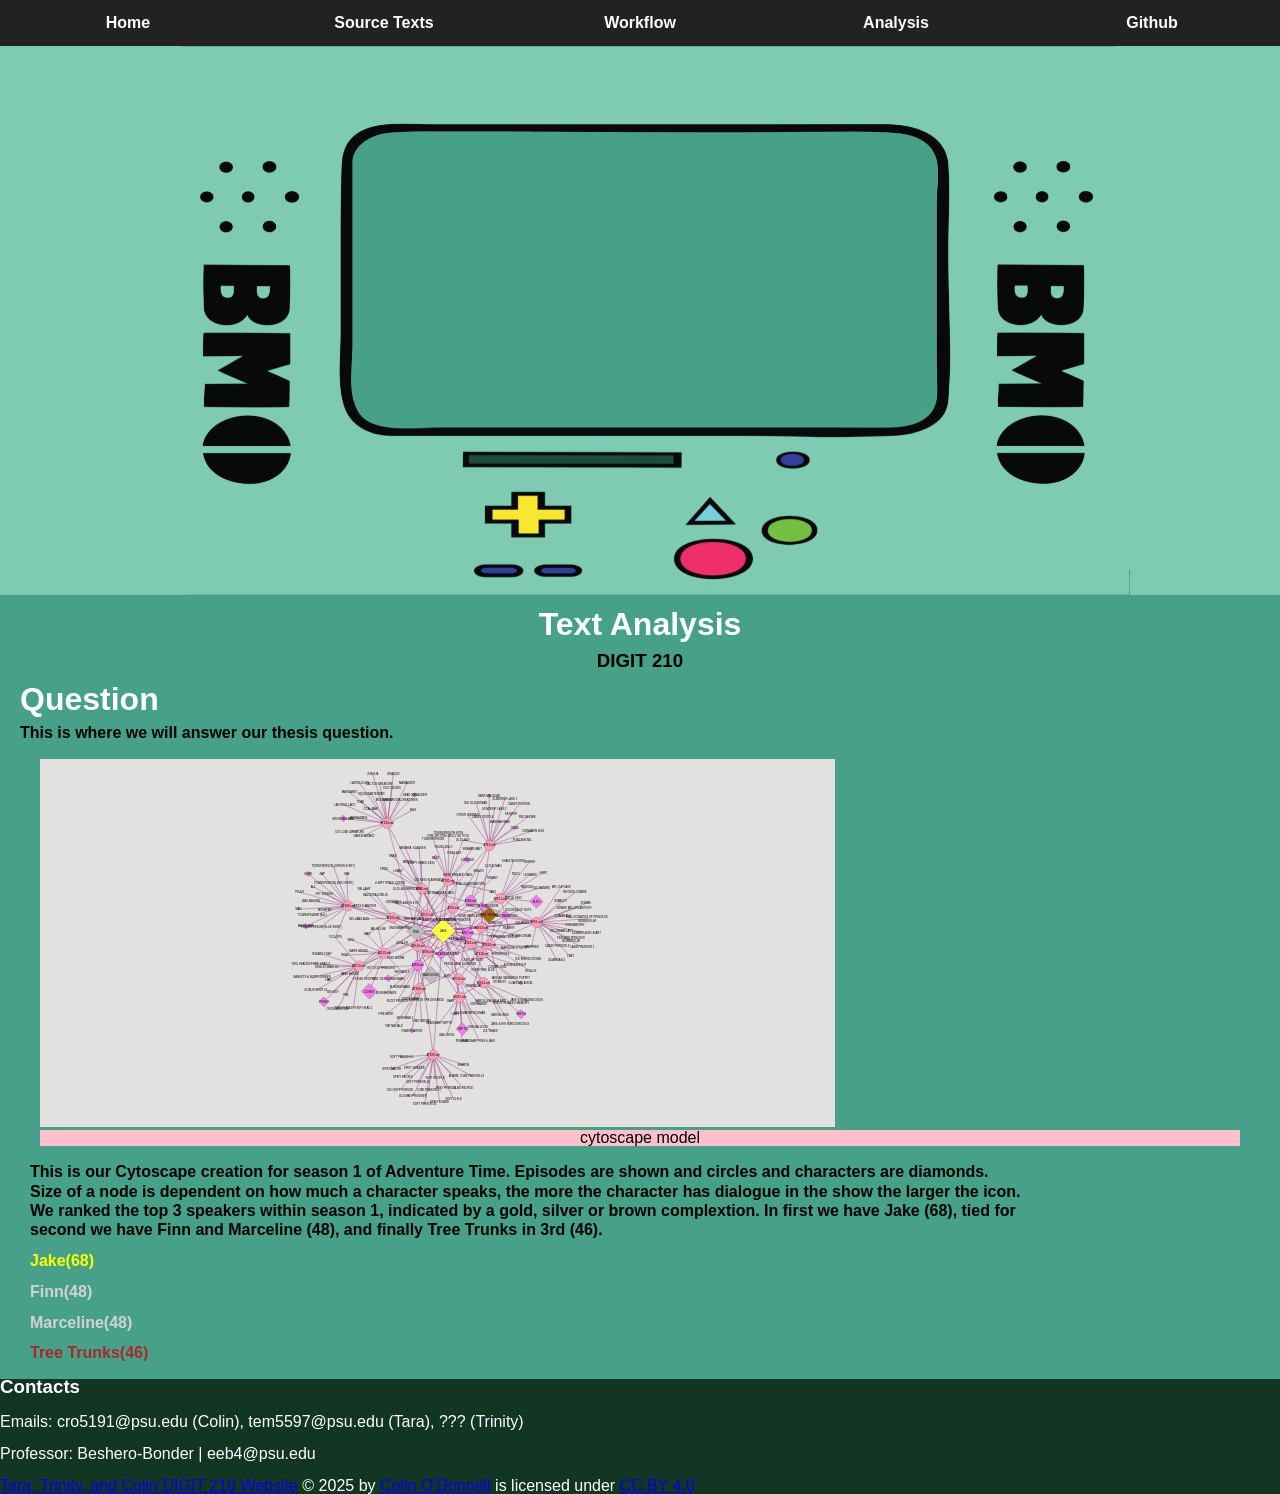
==== docs/analysis.html @ a23f1885 "data vis and info" ====
<!DOCTYPE html>
<html xmlns="http://www.w3.org/1999/xhtml">
  
    <head>
       
        <title>Analysis</title>
        <meta charset="UTF-8" />
        <meta name="viewport" content="width=device-width, initial-scale=1.0" />
       
        <link rel="stylesheet" type="text/css" href="style.css" />
    </head>
    
    
    <body>
        <nav class="navbar">
            <a href="index.html">Home</a>
            <a href="https://adventuretime.fandom.com/wiki/Category:Transcripts" target="_blank">Source Texts</a>
            <a href="workflow.html">Workflow</a>
            <a href="analysis.html">Analysis</a>
            <a href="https://github.com/Tara1224/AdventureTime" target="_blank">Github</a>
        </nav>
       
        
            <div style="max-width: 560px; margin: center;">
                <iframe class="video" height="250" width="1000"
                    src="https://www.youtube.com/embed/h28xpNvW9Yw?si=QWb344KZqXowoD4L"
                    title="YouTube video player"
                    style="border: 1;"
                    allow="accelerometer; autoplay; clipboard-write; encrypted-media; gyroscope; picture-in-picture; web-share"
                    allowfullscreen="">
                </iframe>
                <img src="images/bmo.png" alt="background" class="computer">
                </img>
            </div>
           
        
        <h1 style="text-align:center;">Text Analysis</h1>
       
        <h3 style="text-align:center;">DIGIT 210</h3>
       
                <h1 style="margin-left:20px;">Question</h1>
                <h4 style="margin-left:20px;">
                    This is where we will answer our thesis question.
                </h4>
       <figure><img src="images/cytoscape.svg" alt="diagram" class="cyto"></img>
           <figcaption>cytoscape model</figcaption>
       </figure> 
        <h4 style="margin-left:30px;">
            This is our Cytoscape creation for season 1 of Adventure Time. Episodes are shown and circles and characters are diamonds.<br></br> Size of a node is dependent on how much a character speaks, the more the character has dialogue in the show the larger the icon.<br></br> We ranked the top 3 speakers within season 1, indicated by a gold, silver or brown complextion. In first we have Jake (68), tied for<br></br> second we have Finn and Marceline (48), and finally Tree Trunks in 3rd (46).
        </h4>
        <h4 style="color:yellow; margin-left:30px;">Jake(68)</h4>
        <h4 style="color:#D3D3D3; margin-left:30px;">Finn(48)</h4>
        <h4 style="color:#D3D3D3; margin-left:30px;">Marceline(48)</h4>
        <h4 style="color:brown; margin-left:30px;">Tree Trunks(46)</h4>
          
            
           
        <footer>
        <h3><b>Contacts</b> 
        </h3>
        
        
        Emails: cro5191@psu.edu (Colin), tem5597@psu.edu (Tara), ??? (Trinity)<br></br>
        Professor: Beshero-Bonder | eeb4@psu.edu<br></br>
        <a href="https://example.com">Tara, Trinity, and Colin DIGIT 210 Website</a> © 2025 by <a href="https://example.com">Colin O'Donnell</a> is licensed under <a href="https://creativecommons.org/licenses/by/4.0/">CC BY 4.0</a><img src="https://mirrors.creativecommons.org/presskit/icons/cc.svg" alt="" style="max-width: 1em;max-height:1em;margin-left: .2em;"></img>
        </footer>
    </body>
</html>
---- docs/style.css ----
figcaption { 
    text-align: center;
    background: pink;
    }
    
body {
    background: #47A189;
    font-family: Arial, "Courier New", sans-serif;
    line-height:1.0em;
    margin: 0;            
    overflow-x: hidden;  
}
/*.computer and .video are apart of the bmo setup, where the z-index indicates which sits on top. 
In this case, the computer.png sits on top.*/ 
.computer {
    position: relative;
    display: block;   
    width: 100vw;        
    height:auto;
    overflow: hidden;
    z-index: 2;
    pointer-events: none; 
    /*this pointer-events: none; gives an error in CSS editor but it works in the browser so I will keep it*/
}
.video {
    position: absolute;      
    top: 50px;              
    left: 300px;             
    width: 900px;          
    height: 500px;
    z-index: 1;            
}



.navbar {
    background-color: #222;
    display: flex; 
}


.navbar a {
    flex: 1;                   
    text-align: center;
    padding: 15px;
    color: white;
    text-decoration: none;
    font-weight: bold;
    display: block;
}


.navbar a:hover {
    background-color: #47A189;
}

h1 {
   color: white;
}
footer {
    background:#123524;
    color: white;
}
h4 {
    line-height:0.6em;
    
}
.finn {
    display: inline-block;           
    transition: transform 1.1s ease; 
}

.finn:hover {
transform: translateY(-25px);
}

.cyto {
  display: inline-block;
  transition: transform 0.7s ease;
  transform-origin: left;
}

.cyto:hover {
  transform: translateY(100px) scale(1.5);
}
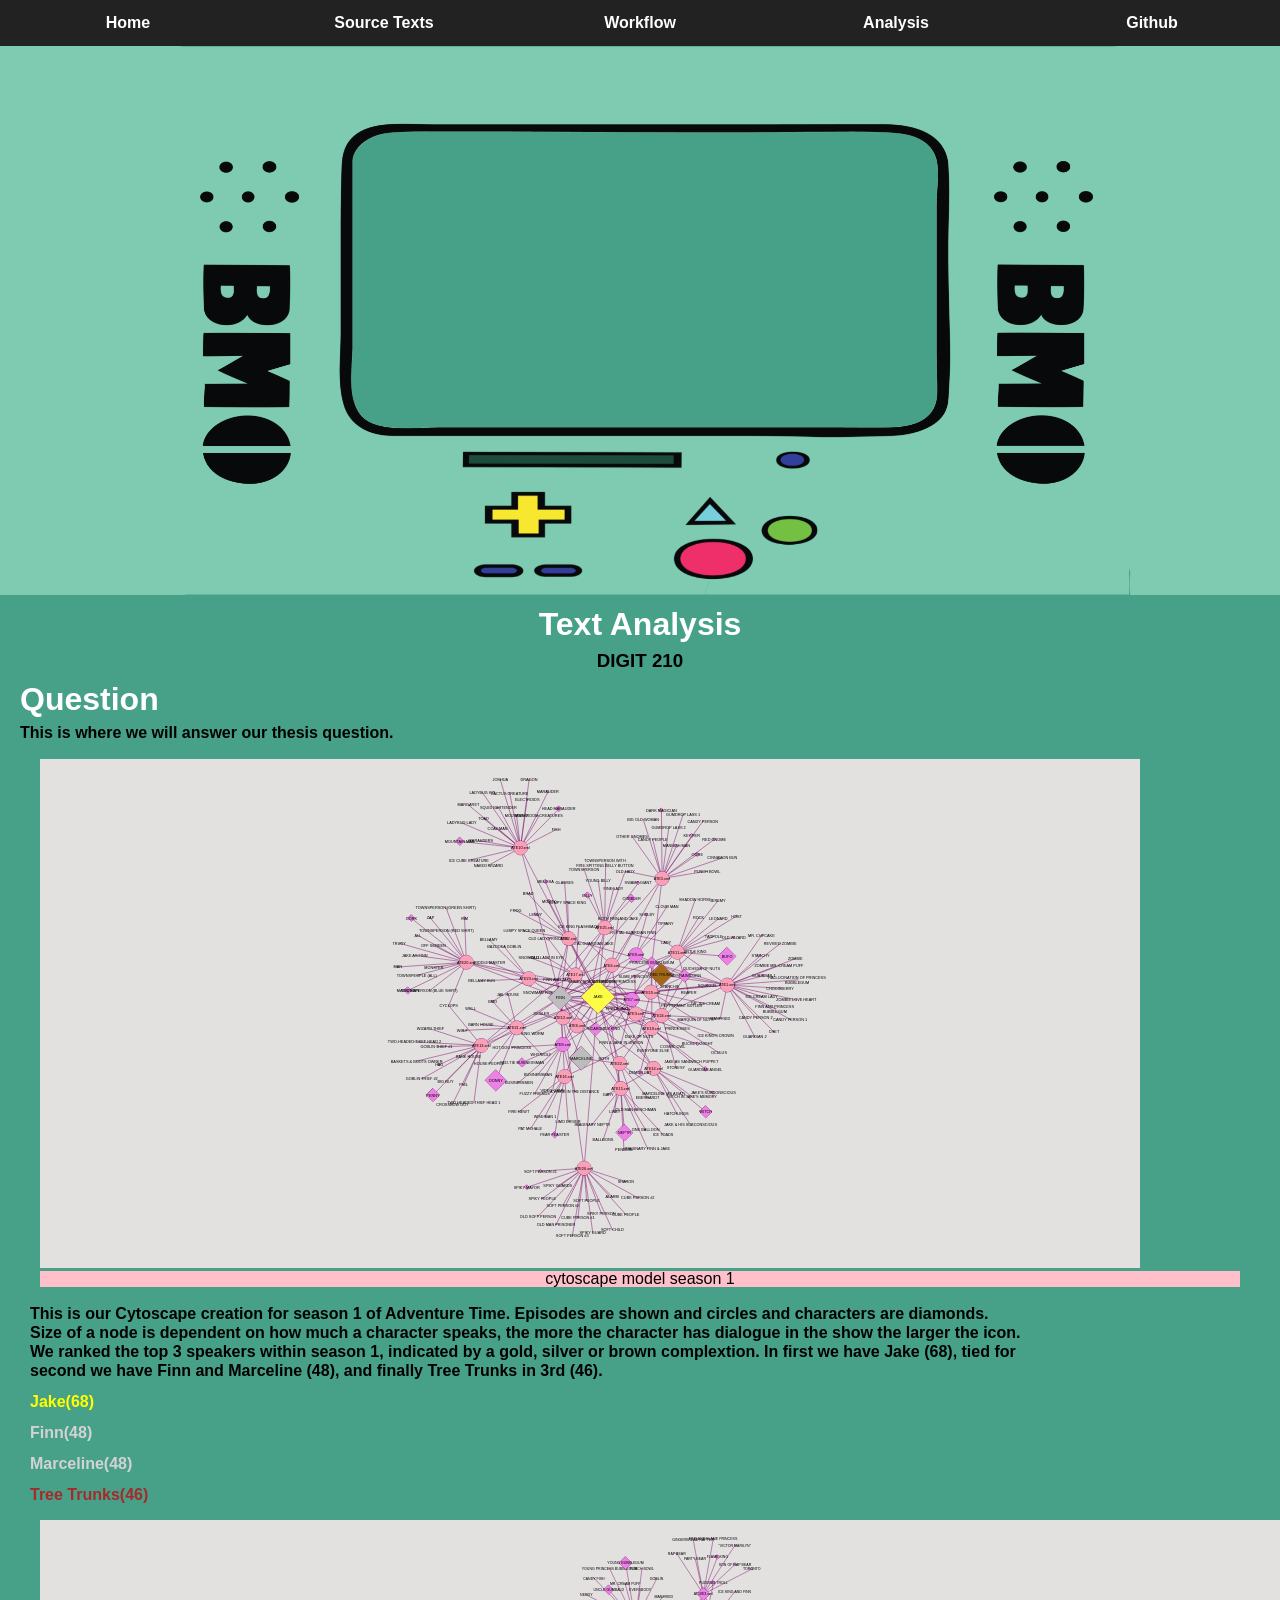
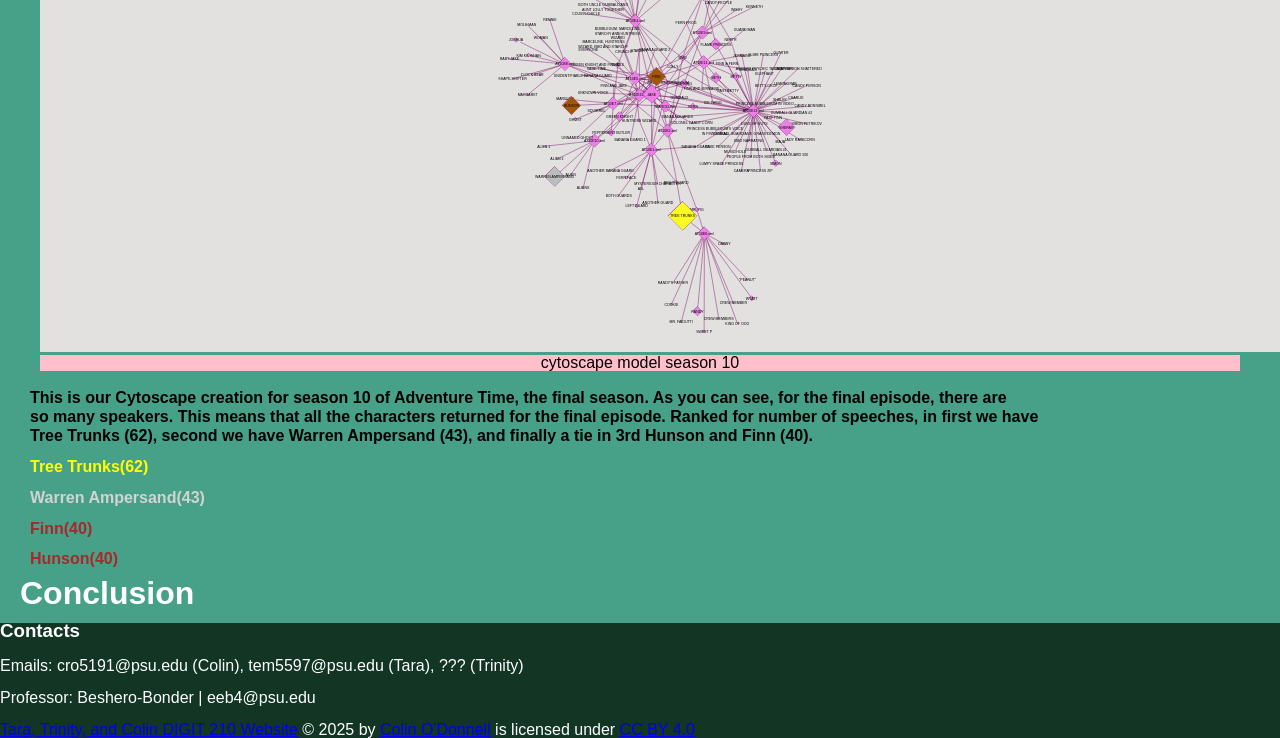
==== commit 081a18ba: "cytoscape model season 10" ====
--- a/docs/analysis.html
+++ b/docs/analysis.html
@@ -42,8 +42,8 @@
                 <h4 style="margin-left:20px;">
                     This is where we will answer our thesis question.
                 </h4>
-       <figure><img src="images/cytoscape.svg" alt="diagram" class="cyto"></img>
-           <figcaption>cytoscape model</figcaption>
+       <figure><img src="images/cytoscape.svg" alt="diagram" class="cyto" width="1100"></img>
+           <figcaption>cytoscape model season 1</figcaption>
        </figure> 
         <h4 style="margin-left:30px;">
             This is our Cytoscape creation for season 1 of Adventure Time. Episodes are shown and circles and characters are diamonds.<br></br> Size of a node is dependent on how much a character speaks, the more the character has dialogue in the show the larger the icon.<br></br> We ranked the top 3 speakers within season 1, indicated by a gold, silver or brown complextion. In first we have Jake (68), tied for<br></br> second we have Finn and Marceline (48), and finally Tree Trunks in 3rd (46).
@@ -52,6 +52,18 @@
         <h4 style="color:#D3D3D3; margin-left:30px;">Finn(48)</h4>
         <h4 style="color:#D3D3D3; margin-left:30px;">Marceline(48)</h4>
         <h4 style="color:brown; margin-left:30px;">Tree Trunks(46)</h4>
+        <figure><img src="images/cytoscape2.svg" alt="diagram" class="cyto" width="1250"></img>
+            <figcaption>cytoscape model season 10</figcaption>
+        </figure> 
+        <h4 style="margin-left:30px;">
+            This is our Cytoscape creation for season 10 of Adventure Time, the final season. As you can see, for the final episode, there are<br></br> so many speakers. This means that all the characters returned for the final episode. Ranked for number of speeches, in first we have<br></br> Tree Trunks (62), second we have Warren Ampersand (43), and finally a tie in 3rd Hunson and Finn (40).
+        </h4>
+        <h4 style="color:yellow; margin-left:30px;">Tree Trunks(62)</h4>
+        <h4 style="color:#D3D3D3; margin-left:30px;">Warren Ampersand(43)</h4>
+        <h4 style="color:brown; margin-left:30px;">Finn(40)</h4>
+        <h4 style="color:brown; margin-left:30px;">Hunson(40)</h4>
+        <h1 style="margin-left:20px;">Conclusion</h1>
+        
           
             
            
--- a/docs/style.css
+++ b/docs/style.css
@@ -25,7 +25,7 @@
 .video {
     position: absolute;      
     top: 50px;              
-    left: 300px;             
+    left: 250px;             
     width: 900px;          
     height: 500px;
     z-index: 1;            
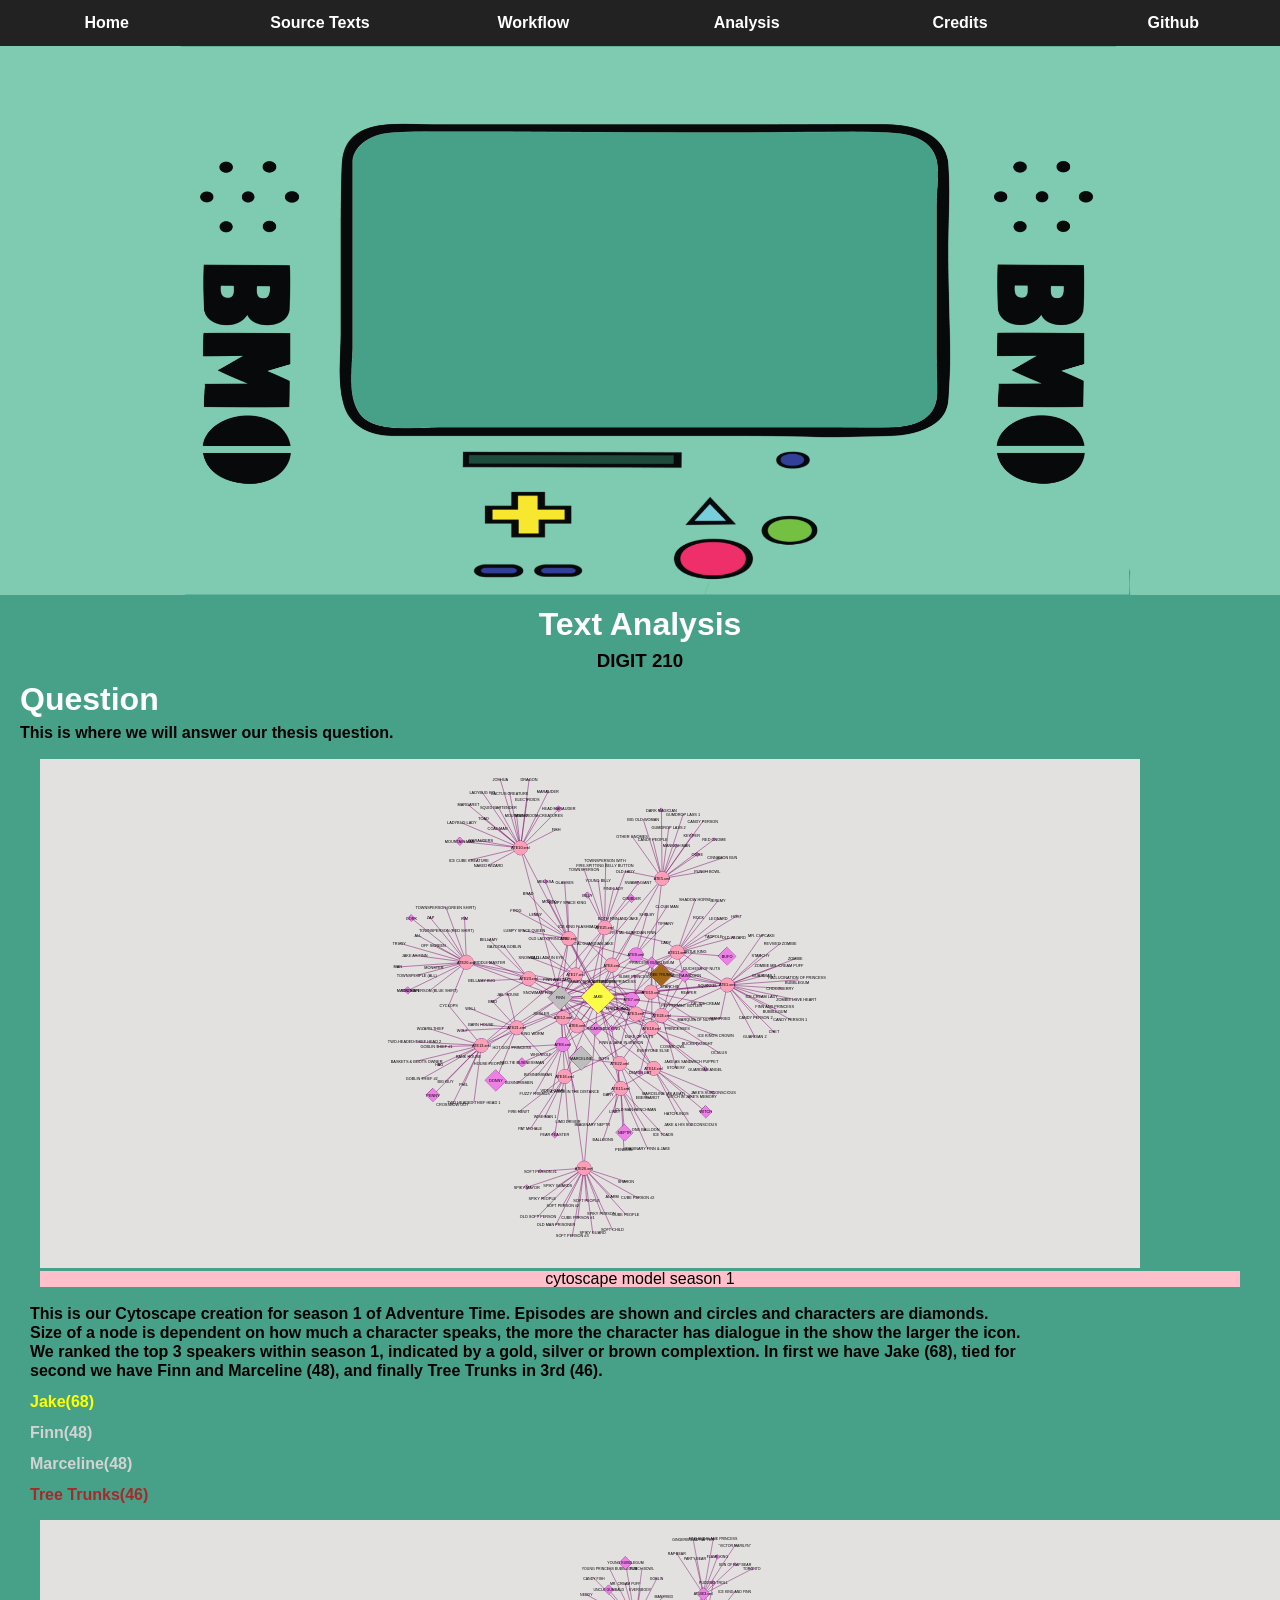
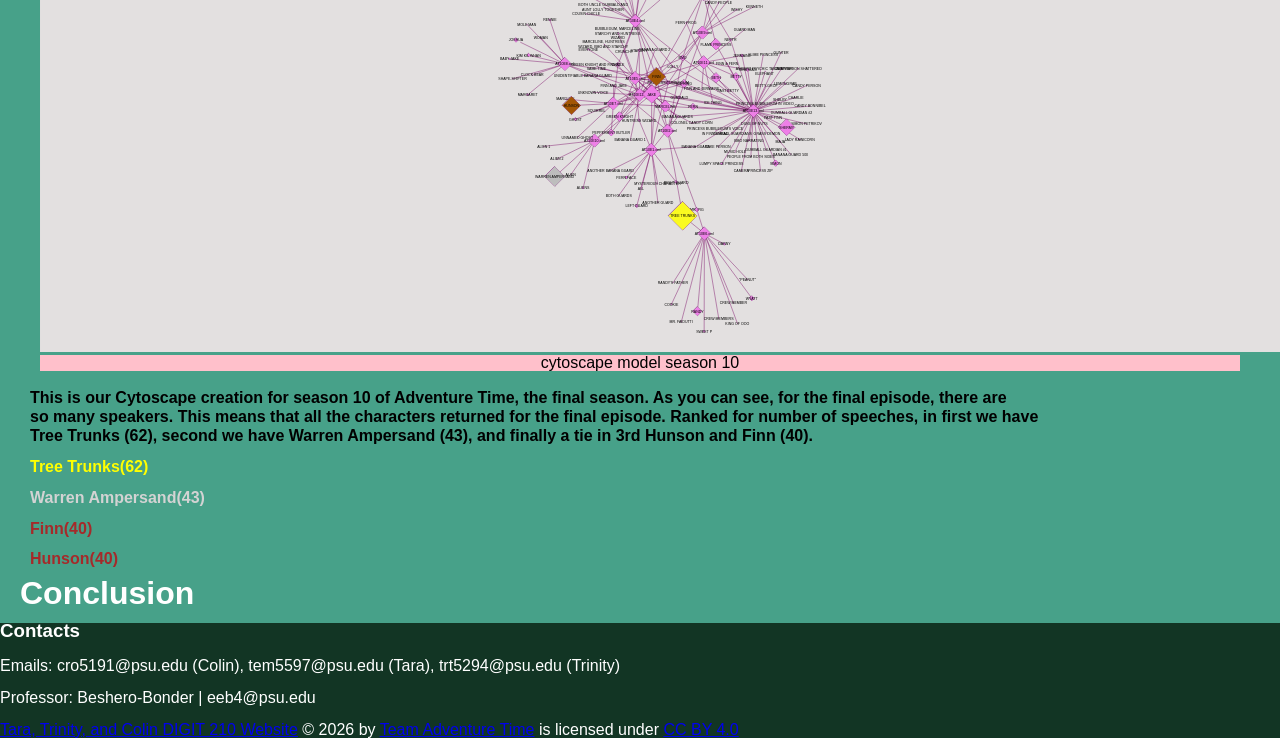
==== commit 4f6c5268: "credits page" ====
--- a/docs/analysis.html
+++ b/docs/analysis.html
@@ -17,6 +17,7 @@
             <a href="https://adventuretime.fandom.com/wiki/Category:Transcripts" target="_blank">Source Texts</a>
             <a href="workflow.html">Workflow</a>
             <a href="analysis.html">Analysis</a>
+            <a href="credits.html">Credits</a>
             <a href="https://github.com/Tara1224/AdventureTime" target="_blank">Github</a>
         </nav>
        
@@ -68,13 +69,13 @@
             
            
         <footer>
-        <h3><b>Contacts</b> 
-        </h3>
-        
-        
-        Emails: cro5191@psu.edu (Colin), tem5597@psu.edu (Tara), ??? (Trinity)<br></br>
-        Professor: Beshero-Bonder | eeb4@psu.edu<br></br>
-        <a href="https://example.com">Tara, Trinity, and Colin DIGIT 210 Website</a> © 2025 by <a href="https://example.com">Colin O'Donnell</a> is licensed under <a href="https://creativecommons.org/licenses/by/4.0/">CC BY 4.0</a><img src="https://mirrors.creativecommons.org/presskit/icons/cc.svg" alt="" style="max-width: 1em;max-height:1em;margin-left: .2em;"></img>
+            <h3><b>Contacts</b> 
+            </h3>
+            
+            
+            Emails: cro5191@psu.edu (Colin), tem5597@psu.edu (Tara), trt5294@psu.edu (Trinity)<br></br>
+            Professor: Beshero-Bonder | eeb4@psu.edu<br></br>
+            <a href="https://example.com">Tara, Trinity, and Colin DIGIT 210 Website</a> © 2026 by <a href="https://example.com">Team Adventure Time</a> is licensed under <a href="https://creativecommons.org/licenses/by/4.0/">CC BY 4.0</a><img src="https://mirrors.creativecommons.org/presskit/icons/cc.svg" alt="" style="max-width: 1em;max-height:1em;margin-left: .2em;"></img>
         </footer>
     </body>
 </html>
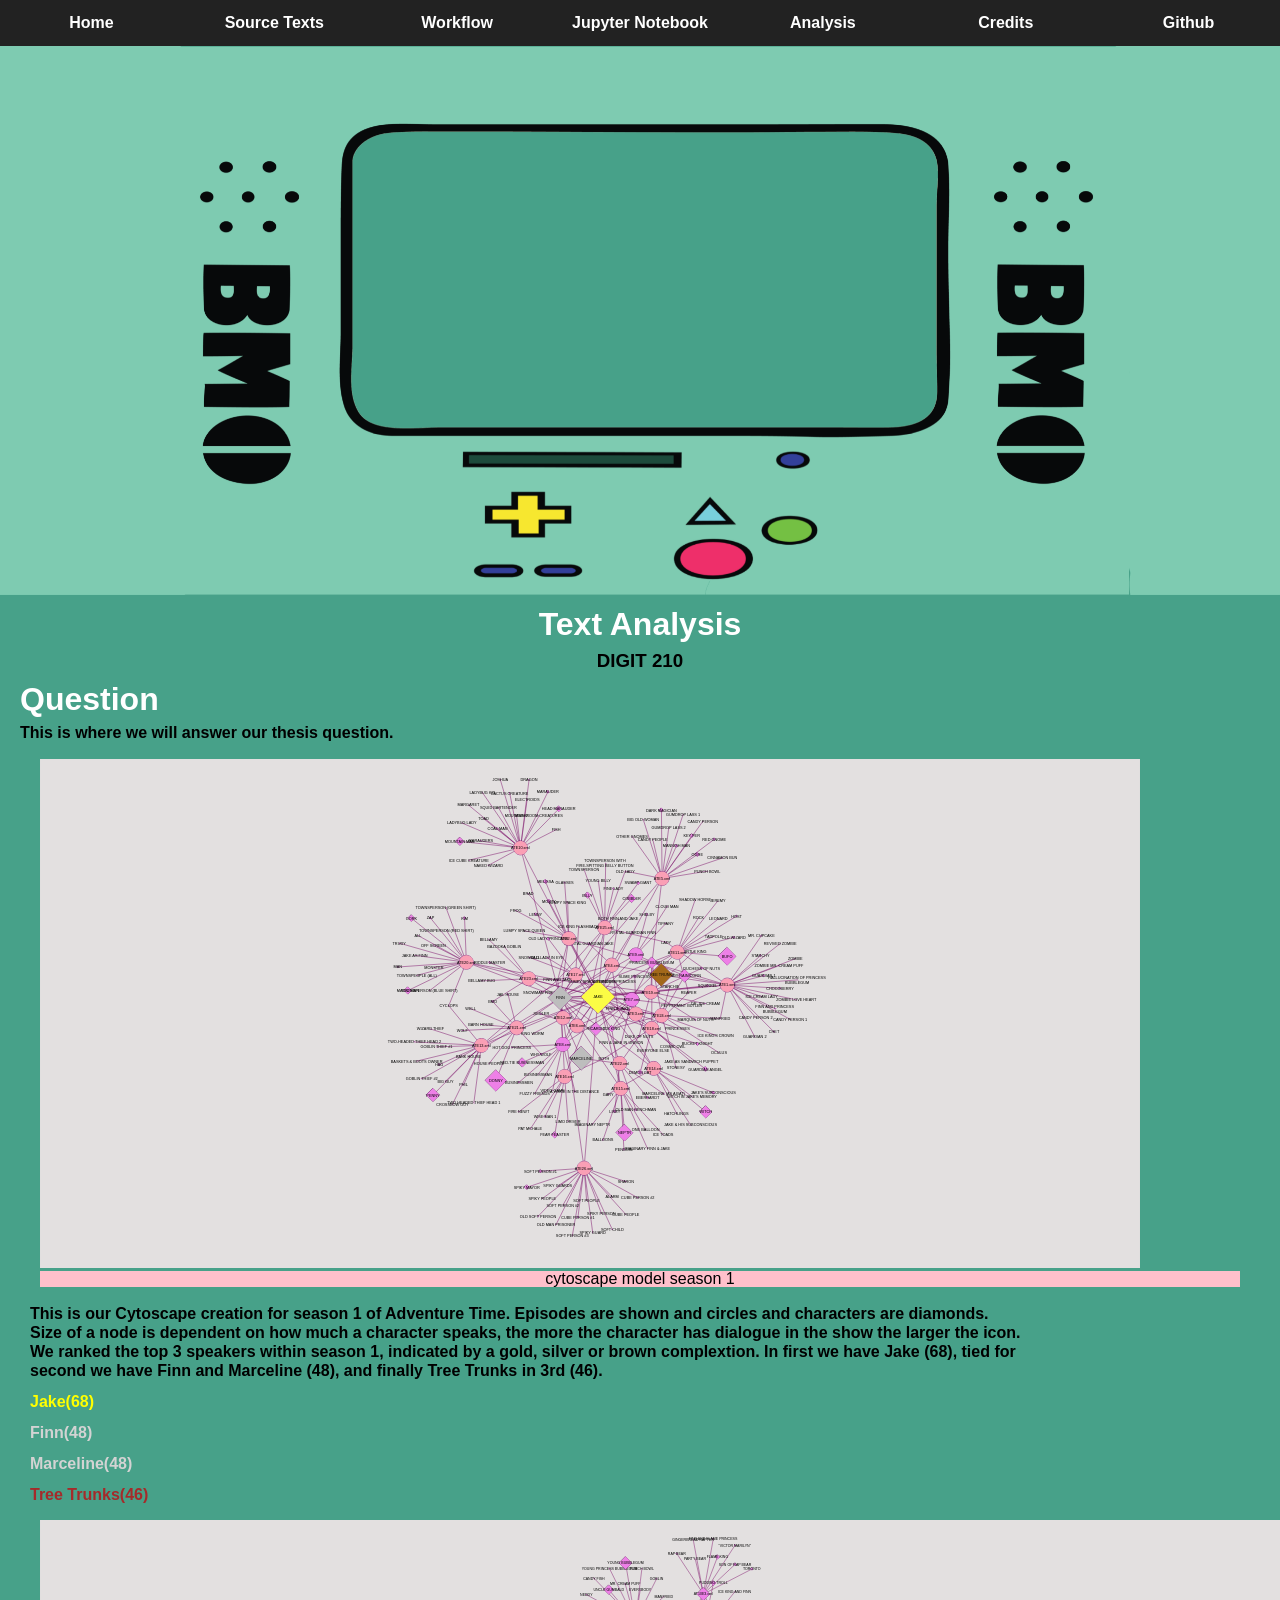
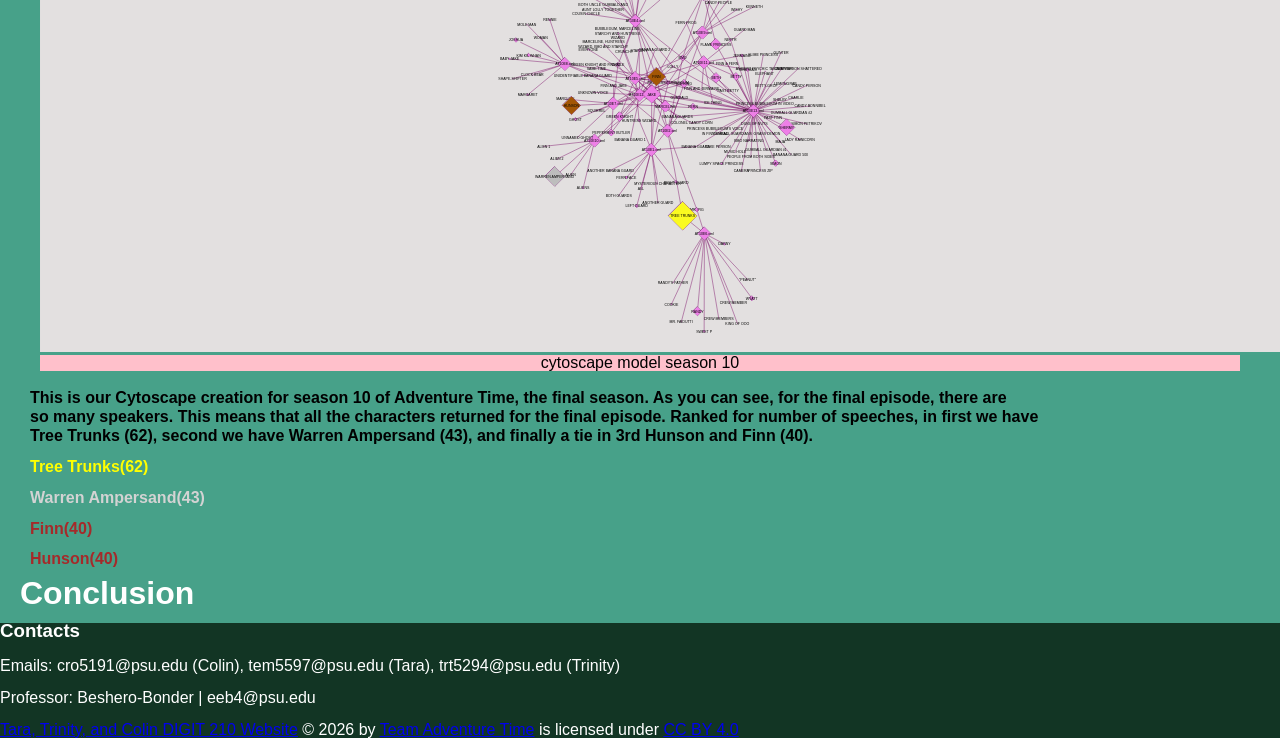
==== commit 85176e6b: "jupyter notebook page" ====
--- a/docs/analysis.html
+++ b/docs/analysis.html
@@ -16,6 +16,7 @@
             <a href="index.html">Home</a>
             <a href="https://adventuretime.fandom.com/wiki/Category:Transcripts" target="_blank">Source Texts</a>
             <a href="workflow.html">Workflow</a>
+            <a href="jupyter.html">Jupyter Notebook</a>
             <a href="analysis.html">Analysis</a>
             <a href="credits.html">Credits</a>
             <a href="https://github.com/Tara1224/AdventureTime" target="_blank">Github</a>
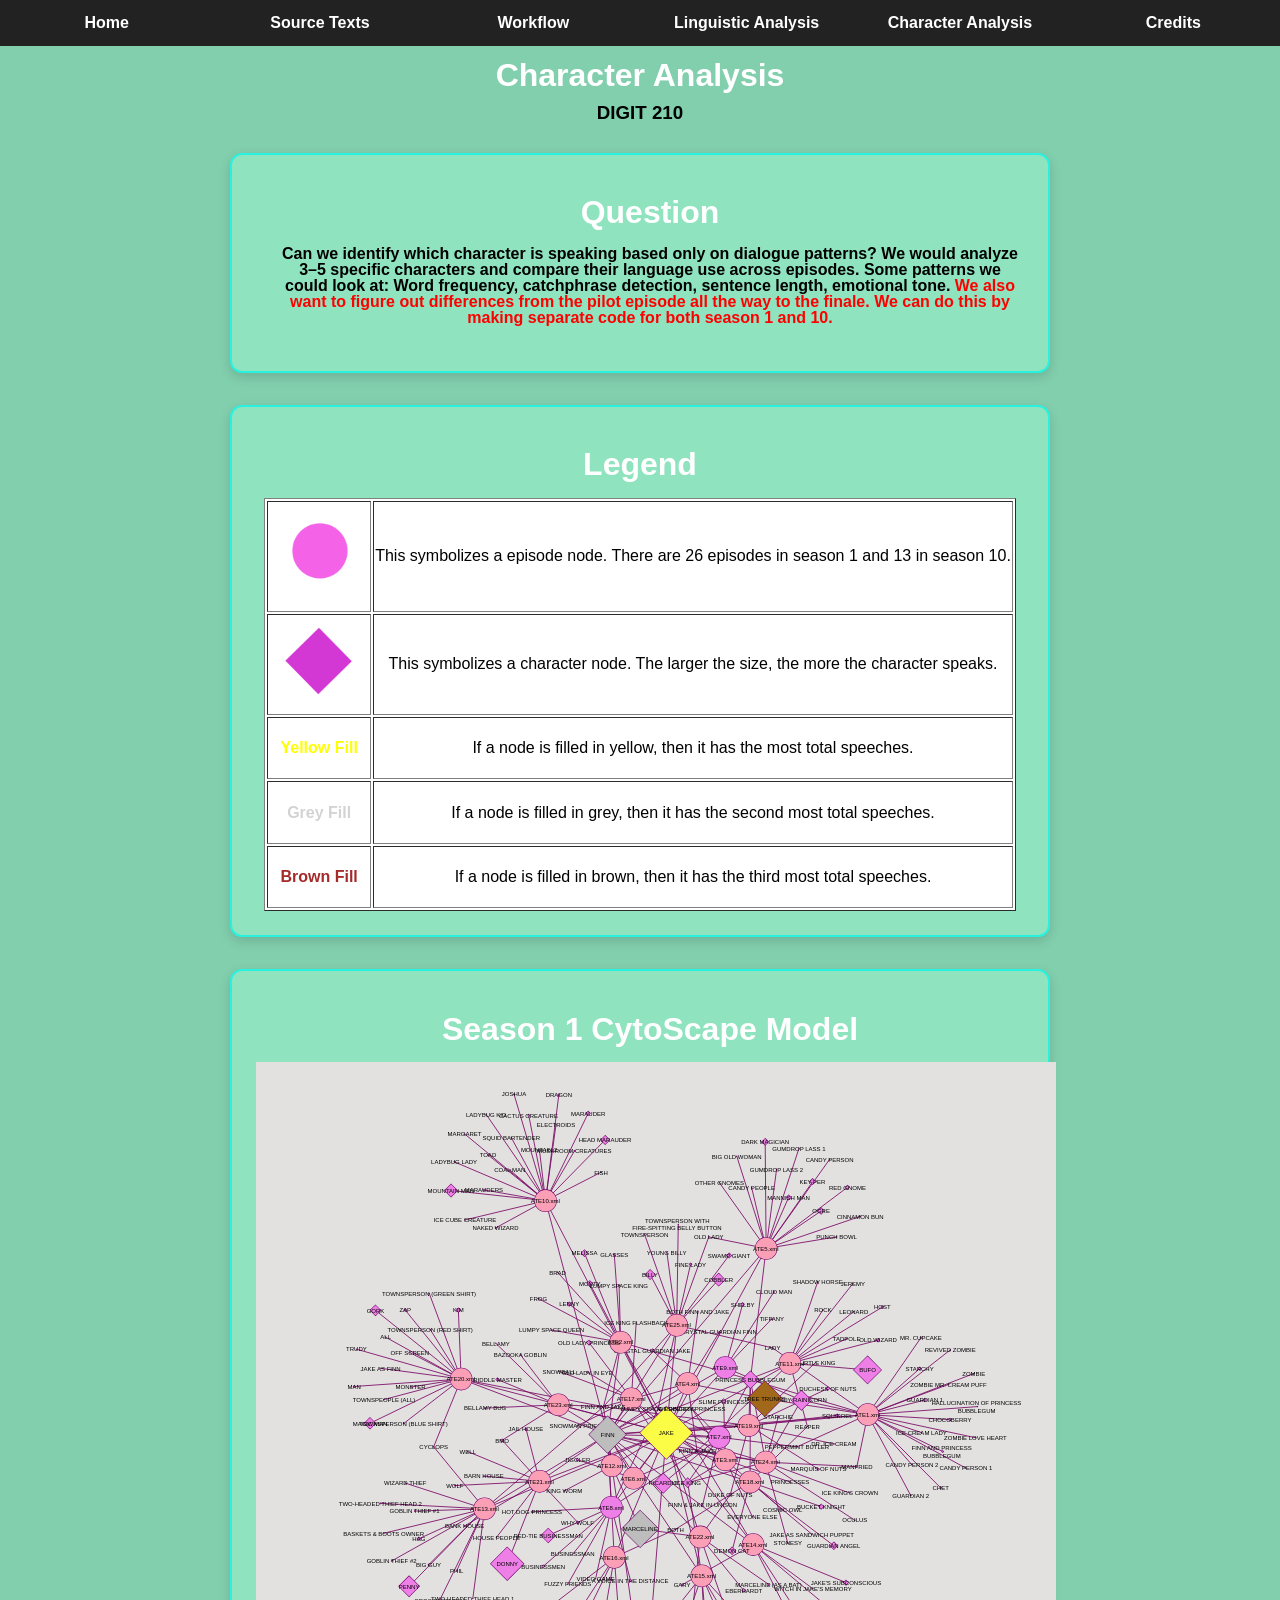
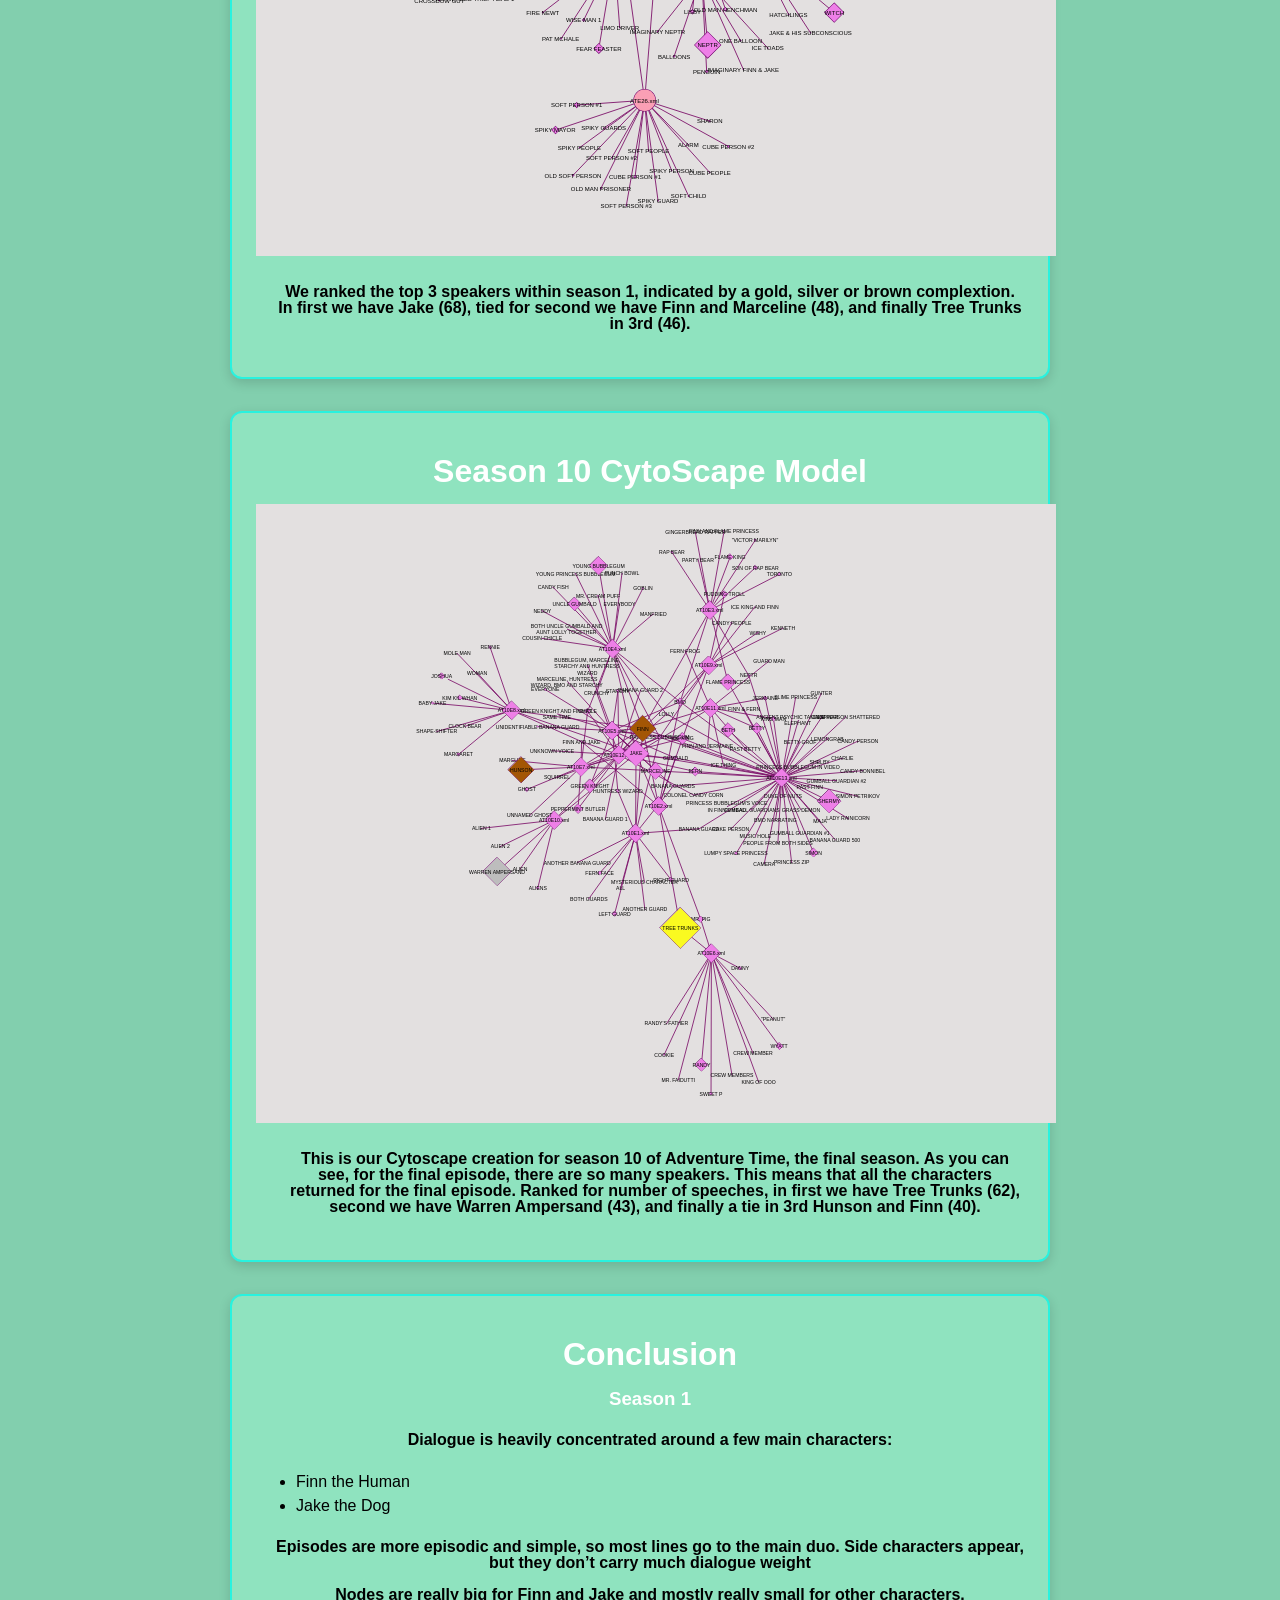
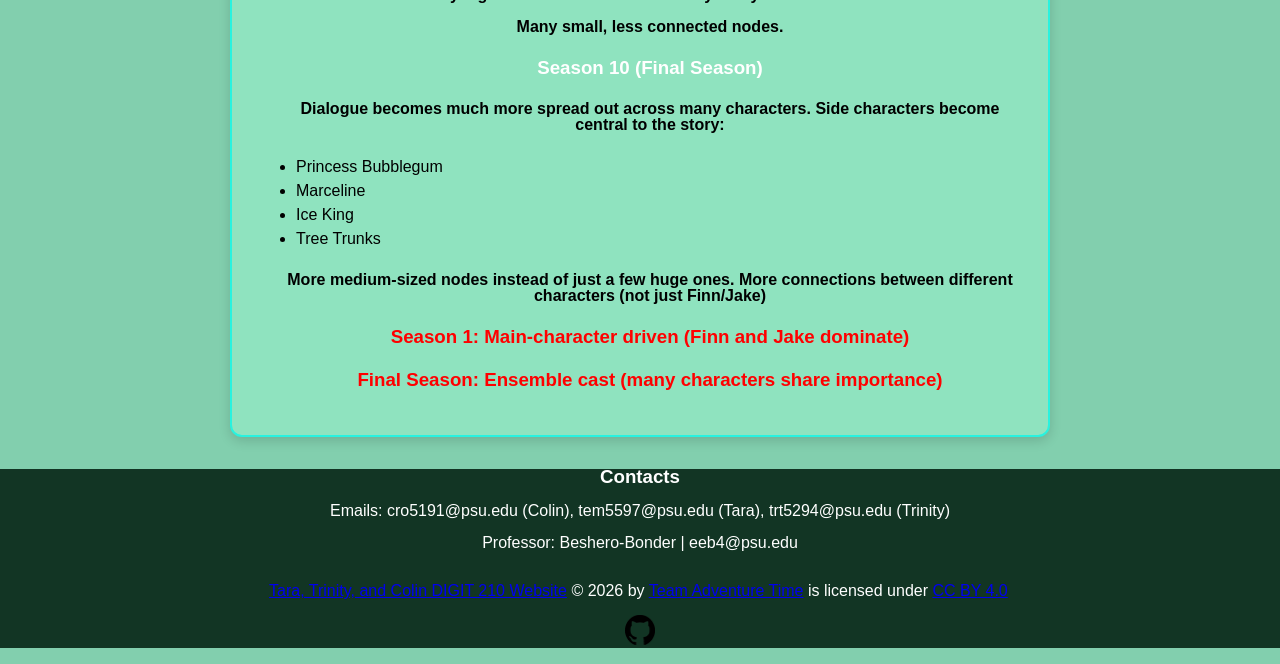
==== commit 1f90ebc7: "FINAL REVISION BEFORE DIGIT WORKS w/o Headshot" ====
--- a/docs/analysis.html
+++ b/docs/analysis.html
@@ -14,69 +14,122 @@
     <body>
         <nav class="navbar">
             <a href="index.html">Home</a>
-            <a href="https://adventuretime.fandom.com/wiki/Category:Transcripts" target="_blank">Source Texts</a>
+            <a href="texts.html">Source Texts</a>
             <a href="workflow.html">Workflow</a>
-            <a href="jupyter.html">Jupyter Notebook</a>
-            <a href="analysis.html">Analysis</a>
+            <a href="jupyter.html">Linguistic Analysis</a>
+            <a href="analysis.html">Character Analysis</a>
             <a href="credits.html">Credits</a>
-            <a href="https://github.com/Tara1224/AdventureTime" target="_blank">Github</a>
+            
+            
         </nav>
        
         
-            <div style="max-width: 560px; margin: center;">
-                <iframe class="video" height="250" width="1000"
-                    src="https://www.youtube.com/embed/h28xpNvW9Yw?si=QWb344KZqXowoD4L"
-                    title="YouTube video player"
-                    style="border: 1;"
-                    allow="accelerometer; autoplay; clipboard-write; encrypted-media; gyroscope; picture-in-picture; web-share"
-                    allowfullscreen="">
-                </iframe>
-                <img src="images/bmo.png" alt="background" class="computer">
-                </img>
-            </div>
+          
            
         
-        <h1 style="text-align:center;">Text Analysis</h1>
+        <h1 style="text-align:center;">Character Analysis</h1>
        
         <h3 style="text-align:center;">DIGIT 210</h3>
-       
+       <div class="content-box">
                 <h1 style="margin-left:20px;">Question</h1>
                 <h4 style="margin-left:20px;">
-                    This is where we will answer our thesis question.
+                    Can we identify which character is speaking based only on dialogue patterns? We would analyze 3–5 specific
+                    characters and compare their language use across episodes. Some patterns we could look at: Word frequency,
+                    catchphrase detection, sentence length, emotional tone. <b style="color:red;">We also want to figure out differences from the pilot episode
+                        all the way to the finale. We can do this by making separate code for both season 1 and 10.</b>
                 </h4>
-       <figure><img src="images/cytoscape.svg" alt="diagram" class="cyto" width="1100"></img>
-           <figcaption>cytoscape model season 1</figcaption>
-       </figure> 
-        <h4 style="margin-left:30px;">
-            This is our Cytoscape creation for season 1 of Adventure Time. Episodes are shown and circles and characters are diamonds.<br></br> Size of a node is dependent on how much a character speaks, the more the character has dialogue in the show the larger the icon.<br></br> We ranked the top 3 speakers within season 1, indicated by a gold, silver or brown complextion. In first we have Jake (68), tied for<br></br> second we have Finn and Marceline (48), and finally Tree Trunks in 3rd (46).
+       </div>
+        <div class="content-box">
+            <h1 style="text-align:center;">Legend</h1>
+            
+            <table border="1" style="text-align:center; margin: 0 auto; background:white;">
+                <tr>
+                    <td><img src="images/circle.png" width="100" alt="circle"></img></td>
+                    <td>This symbolizes a episode node. There are 26 episodes in season 1 and 13 in season 10.</td>
+                </tr>
+                <tr>
+                    <td><img src="images/diamond.png" width="90" alt="diamong"></img></td>
+                    <td>This symbolizes a character node. The larger the size, the more the character speaks.</td>
+                </tr>
+                <tr>
+                    <td><h4 style="color:yellow;">Yellow Fill</h4></td>
+                    <td>If a node is filled in yellow, then it has the most total speeches.</td>
+                </tr>
+                <tr>
+                    <td><h4 style="color:#D3D3D3;">Grey Fill</h4></td>
+                    <td>If a node is filled in grey, then it has the second most total speeches.</td>
+                </tr>
+                <tr>
+                    <td><h4 style="color:brown;">Brown Fill</h4></td>
+                    <td>If a node is filled in brown, then it has the third most total speeches.</td>
+                </tr>
+            </table>
+        </div>
+        <div class="content-box">
+            <h1 style="margin-left:20px;">Season 1 CytoScape Model</h1>
+            <img src="images/cytoscape_edit.svg" alt="diagram" class="cyto" width="800"></img>
+            <h4 style="margin-left:20px;">
+                We ranked the top 3 speakers within season 1, indicated by a gold, silver or brown complextion. In first we have Jake (68), tied for second we have Finn and Marceline (48), and finally Tree Trunks in 3rd (46).
+            </h4>
+        </div>
+        <div class="content-box">
+            <h1 style="margin-left:20px;">Season 10 CytoScape Model</h1>
+            <img src="images/cytoscape2edited.svg" alt="diagram" class="cyto" width="800"></img>
+            <h4 style="margin-left:30px;">
+                This is our Cytoscape creation for season 10 of Adventure Time, the final season. As you can see, for the final episode, there are so many speakers. This means that all the characters returned for the final episode. Ranked for number of speeches, in first we have Tree Trunks (62), second we have Warren Ampersand (43), and finally a tie in 3rd Hunson and Finn (40).
+            </h4>
+        </div>
+       
+       <div class="content-box">
+        <h1 style="margin-left:20px; color:white;">Conclusion</h1>
+       
+        <h3 style="margin-left:20px; color:white;">Season 1</h3>
+        <h4 style="margin-left:20px;">
+            Dialogue is heavily concentrated around a few main characters:</h4>
+        <ul style="text-align:left;">
+            <li>Finn the Human</li>
+            <li>Jake the Dog</li>
+        </ul>
+        <h4 style="margin-left:20px;">
+            Episodes are more episodic and simple, so most lines go to the main duo.
+            Side characters appear, but they don’t carry much dialogue weight<br></br>
+            Nodes are really big for Finn and Jake and mostly really small for other characters.<br>
+            </br>
+            Many small, less connected nodes. 
         </h4>
-        <h4 style="color:yellow; margin-left:30px;">Jake(68)</h4>
-        <h4 style="color:#D3D3D3; margin-left:30px;">Finn(48)</h4>
-        <h4 style="color:#D3D3D3; margin-left:30px;">Marceline(48)</h4>
-        <h4 style="color:brown; margin-left:30px;">Tree Trunks(46)</h4>
-        <figure><img src="images/cytoscape2.svg" alt="diagram" class="cyto" width="1250"></img>
-            <figcaption>cytoscape model season 10</figcaption>
-        </figure> 
-        <h4 style="margin-left:30px;">
-            This is our Cytoscape creation for season 10 of Adventure Time, the final season. As you can see, for the final episode, there are<br></br> so many speakers. This means that all the characters returned for the final episode. Ranked for number of speeches, in first we have<br></br> Tree Trunks (62), second we have Warren Ampersand (43), and finally a tie in 3rd Hunson and Finn (40).
+        <h3 style="margin-left:20px; color:white;">Season 10 (Final Season)</h3>
+        <h4 style="margin-left:20px;">
+            Dialogue becomes much more spread out across many characters.
+            Side characters become central to the story:</h4>
+           <ul style="text-align:left;">
+            <li>Princess Bubblegum</li>
+            <li>Marceline</li>
+            <li>Ice King</li>
+            <li>Tree Trunks</li>
+        </ul>
+        <h4 style="margin-left:20px;">
+            More medium-sized nodes instead of just a few huge ones. More connections between different characters (not just Finn/Jake)
         </h4>
-        <h4 style="color:yellow; margin-left:30px;">Tree Trunks(62)</h4>
-        <h4 style="color:#D3D3D3; margin-left:30px;">Warren Ampersand(43)</h4>
-        <h4 style="color:brown; margin-left:30px;">Finn(40)</h4>
-        <h4 style="color:brown; margin-left:30px;">Hunson(40)</h4>
-        <h1 style="margin-left:20px;">Conclusion</h1>
+        <h3 style="margin-left:20px; color:red;">Season 1: Main-character driven (Finn and Jake dominate)</h3>
+        <h3 style="margin-left:20px; color:red;">Final Season: Ensemble cast (many characters share importance)</h3>
+        
+        </div>
         
           
             
            
         <footer>
-            <h3><b>Contacts</b> 
+            <h3 style="text-align:center;"><b>Contacts</b> 
             </h3>
             
             
-            Emails: cro5191@psu.edu (Colin), tem5597@psu.edu (Tara), trt5294@psu.edu (Trinity)<br></br>
-            Professor: Beshero-Bonder | eeb4@psu.edu<br></br>
-            <a href="https://example.com">Tara, Trinity, and Colin DIGIT 210 Website</a> © 2026 by <a href="https://example.com">Team Adventure Time</a> is licensed under <a href="https://creativecommons.org/licenses/by/4.0/">CC BY 4.0</a><img src="https://mirrors.creativecommons.org/presskit/icons/cc.svg" alt="" style="max-width: 1em;max-height:1em;margin-left: .2em;"></img>
+            
+            <p style="text-align:center;">Emails: cro5191@psu.edu (Colin), tem5597@psu.edu (Tara), trt5294@psu.edu (Trinity)<br></br>
+                Professor: Beshero-Bonder | eeb4@psu.edu<br></br></p>
+            <p style="text-align:center;"><a href="https://example.com">Tara, Trinity, and Colin DIGIT 210 Website</a> © 2026 by <a href="https://example.com">Team Adventure Time</a> is licensed under <a href="https://creativecommons.org/licenses/by/4.0/">CC BY 4.0</a><img src="https://mirrors.creativecommons.org/presskit/icons/cc.svg" alt="" style="max-width: 1em;max-height:1em;margin-left: .2em;"></img></p>
+            <p style="text-align:center;"><a href="https://github.com/Tara1224/AdventureTime.git" target="blank">
+                    <img src="images/git.png" width="30" alt="GitHub Logo"></img>
+            </a></p>
         </footer>
     </body>
 </html>
--- a/docs/style.css
+++ b/docs/style.css
@@ -4,12 +4,27 @@
     }
     
 body {
-    background: #47A189;
+    background: #82CFAE;
     font-family: Arial, "Courier New", sans-serif;
     line-height:1.0em;
     margin: 0;            
     overflow-x: hidden;  
 }
+
+.content-box {
+    width: 60%;
+    margin: 2em auto; /* centers horizontally + adds vertical spacing */
+    padding: 1.5em;
+
+    background: #8FE3BF; /* cleaner than grey */
+    border: 2px solid #28f2df; /* matches your accent color */
+    border-radius: 12px; /* smooth corners */
+
+    box-shadow: 0 4px 12px rgba(0,0,0,0.15); /* subtle depth */
+    line-height: 1.5em; /* better readability */
+    text-align: center;
+}
+    
 /*.computer and .video are apart of the bmo setup, where the z-index indicates which sits on top. 
 In this case, the computer.png sits on top.*/ 
 .computer {
@@ -62,7 +77,7 @@
     color: white;
 }
 h4 {
-    line-height:0.6em;
+    line-height:1.0em;
     
 }
 .finn {
@@ -77,7 +92,7 @@
 .cyto {
   display: inline-block;
   transition: transform 0.7s ease;
-  transform-origin: left;
+  transform-origin: center;
 }
 
 .cyto:hover {
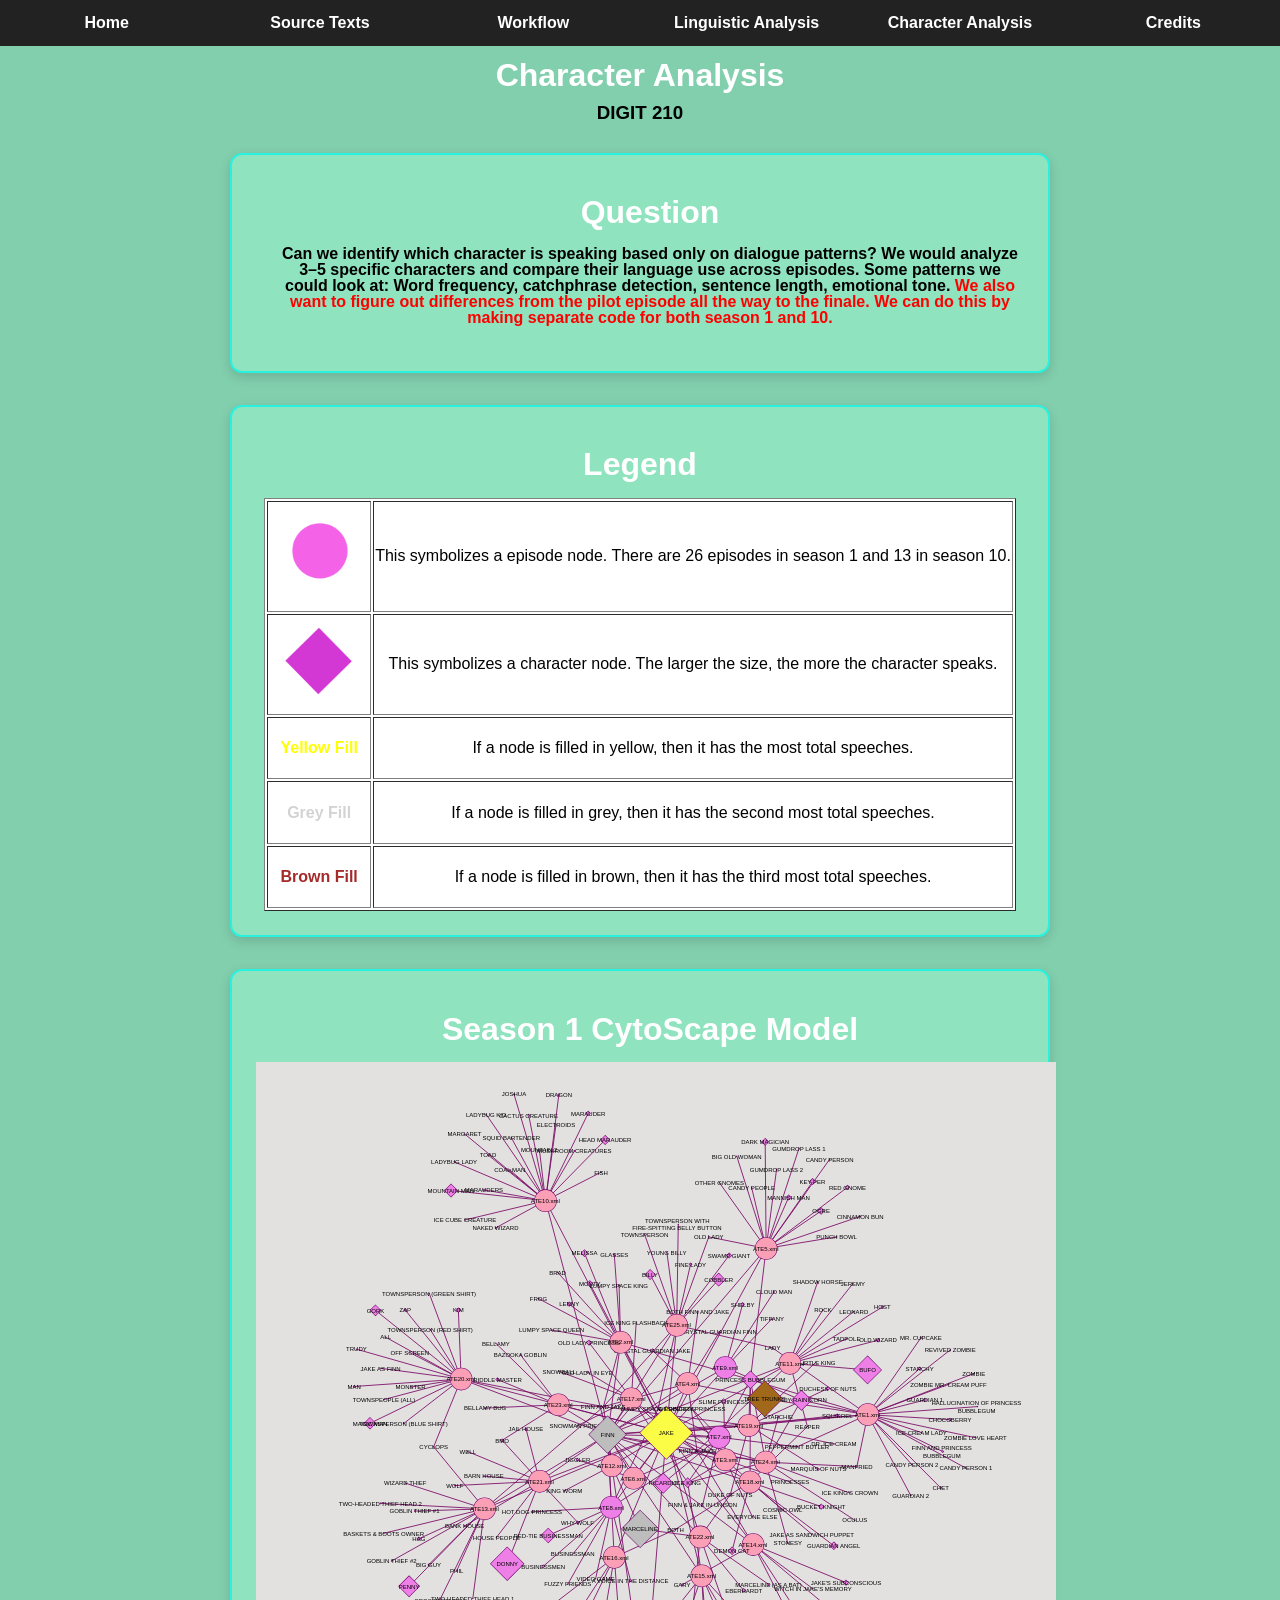
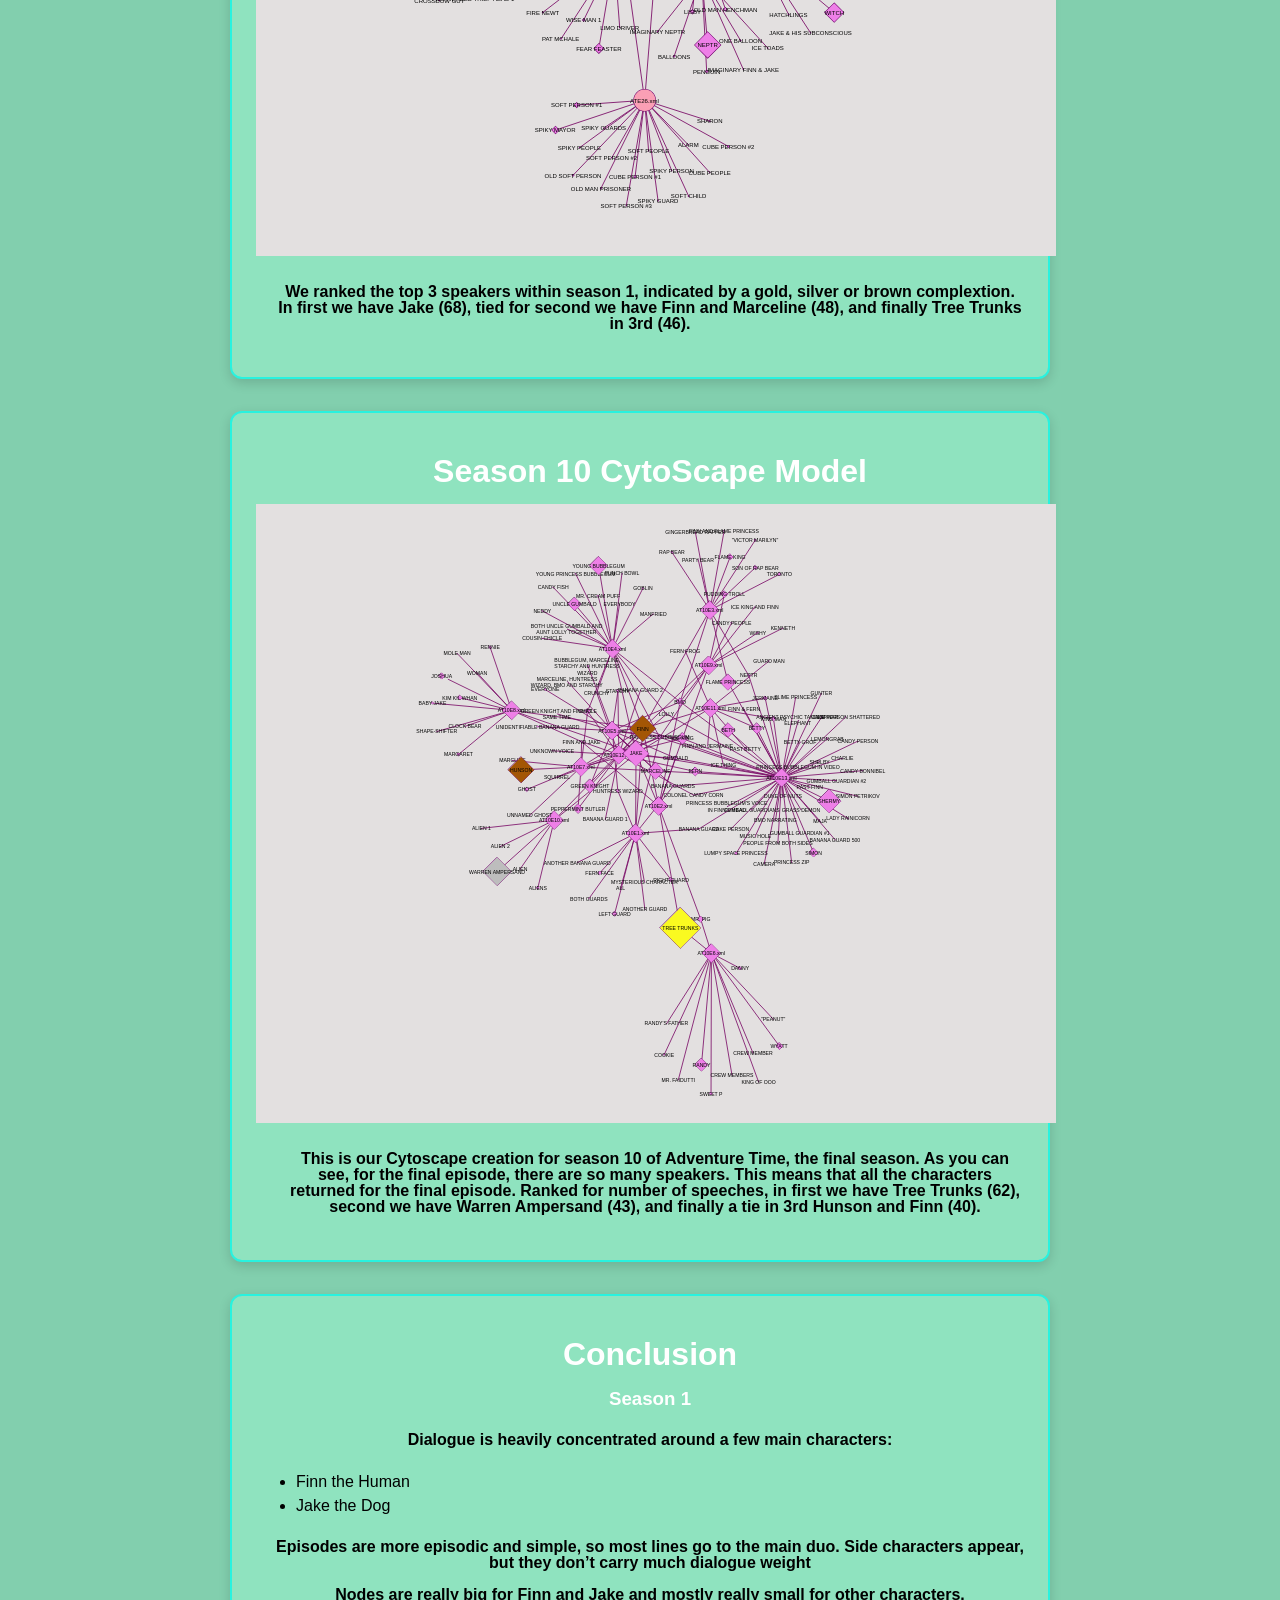
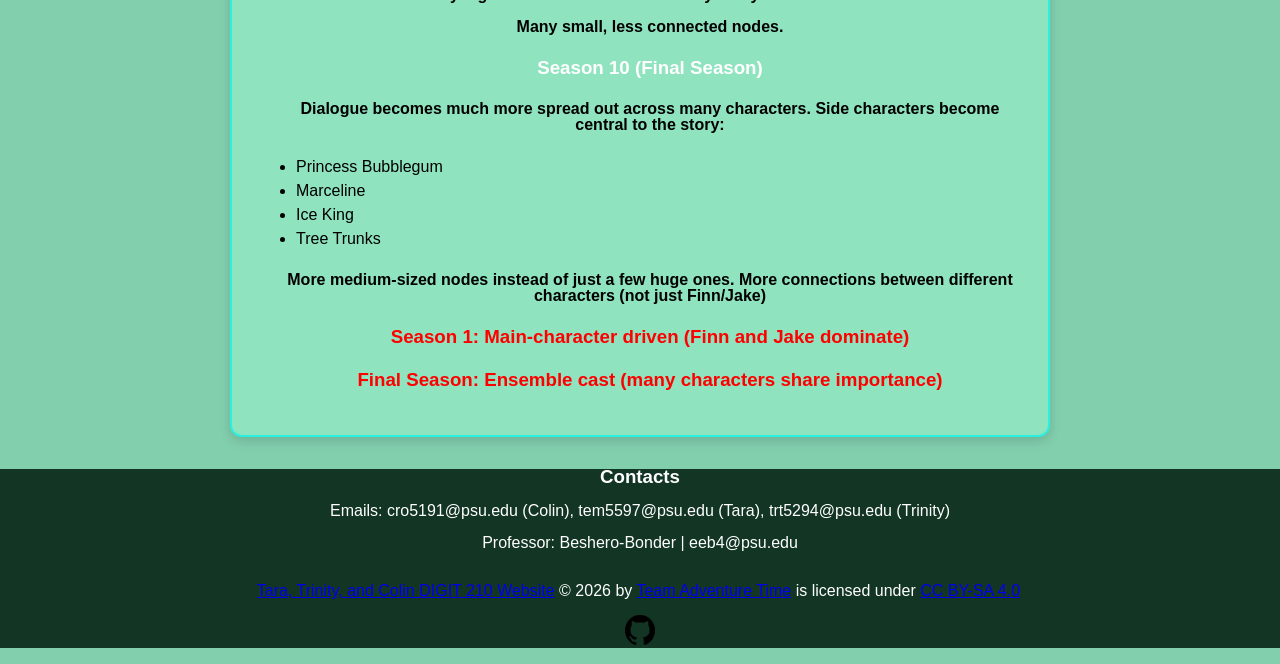
==== commit 87277d7b: "fixing creative commons" ====
--- a/docs/analysis.html
+++ b/docs/analysis.html
@@ -126,7 +126,7 @@
             
             <p style="text-align:center;">Emails: cro5191@psu.edu (Colin), tem5597@psu.edu (Tara), trt5294@psu.edu (Trinity)<br></br>
                 Professor: Beshero-Bonder | eeb4@psu.edu<br></br></p>
-            <p style="text-align:center;"><a href="https://example.com">Tara, Trinity, and Colin DIGIT 210 Website</a> © 2026 by <a href="https://example.com">Team Adventure Time</a> is licensed under <a href="https://creativecommons.org/licenses/by/4.0/">CC BY 4.0</a><img src="https://mirrors.creativecommons.org/presskit/icons/cc.svg" alt="" style="max-width: 1em;max-height:1em;margin-left: .2em;"></img></p>
+            <p style="text-align:center;"><a href="https://example.com">Tara, Trinity, and Colin DIGIT 210 Website</a> © 2026 by <a href="https://example.com">Team Adventure Time</a> is licensed under <a href="https://creativecommons.org/licenses/by-sa/4.0/">CC BY-SA 4.0</a><img src="https://mirrors.creativecommons.org/presskit/icons/cc.svg" alt="" style="max-width: 1em;max-height:1em;margin-left: .2em;"></img></p>
             <p style="text-align:center;"><a href="https://github.com/Tara1224/AdventureTime.git" target="blank">
                     <img src="images/git.png" width="30" alt="GitHub Logo"></img>
             </a></p>
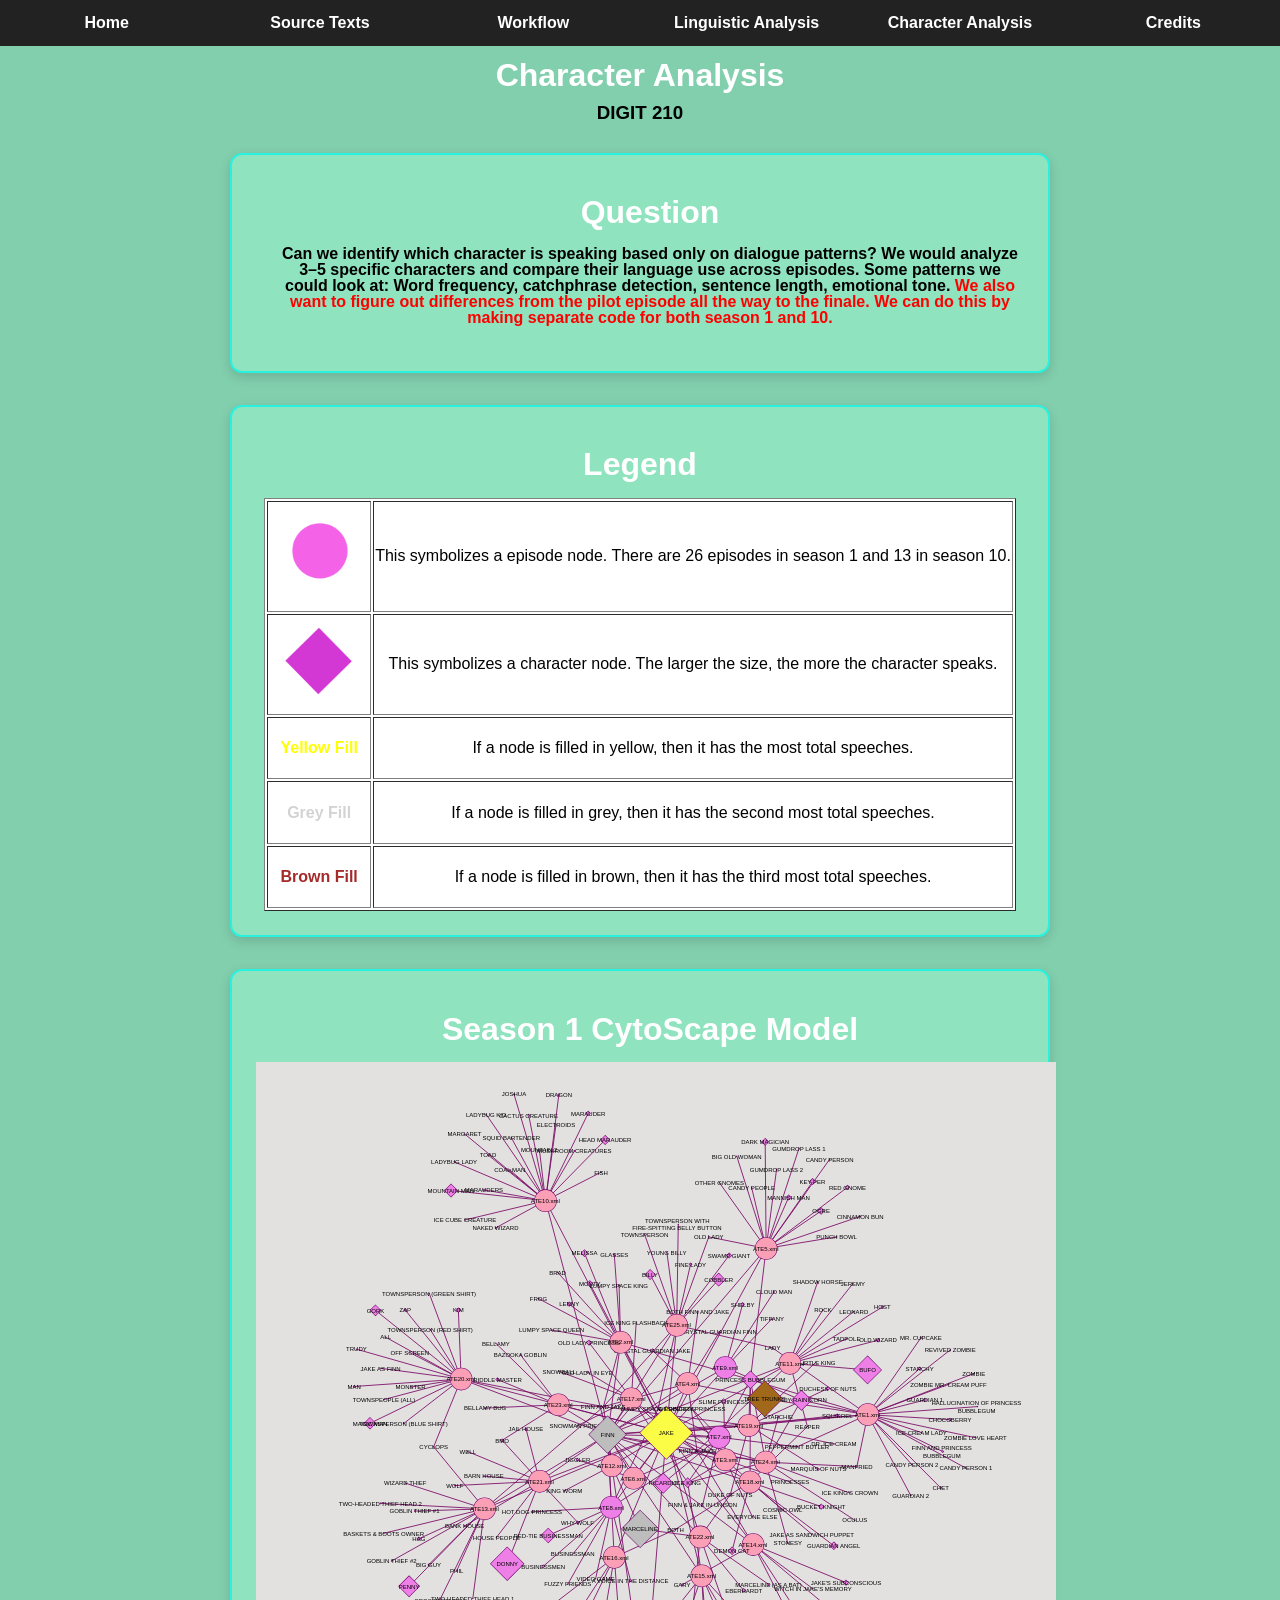
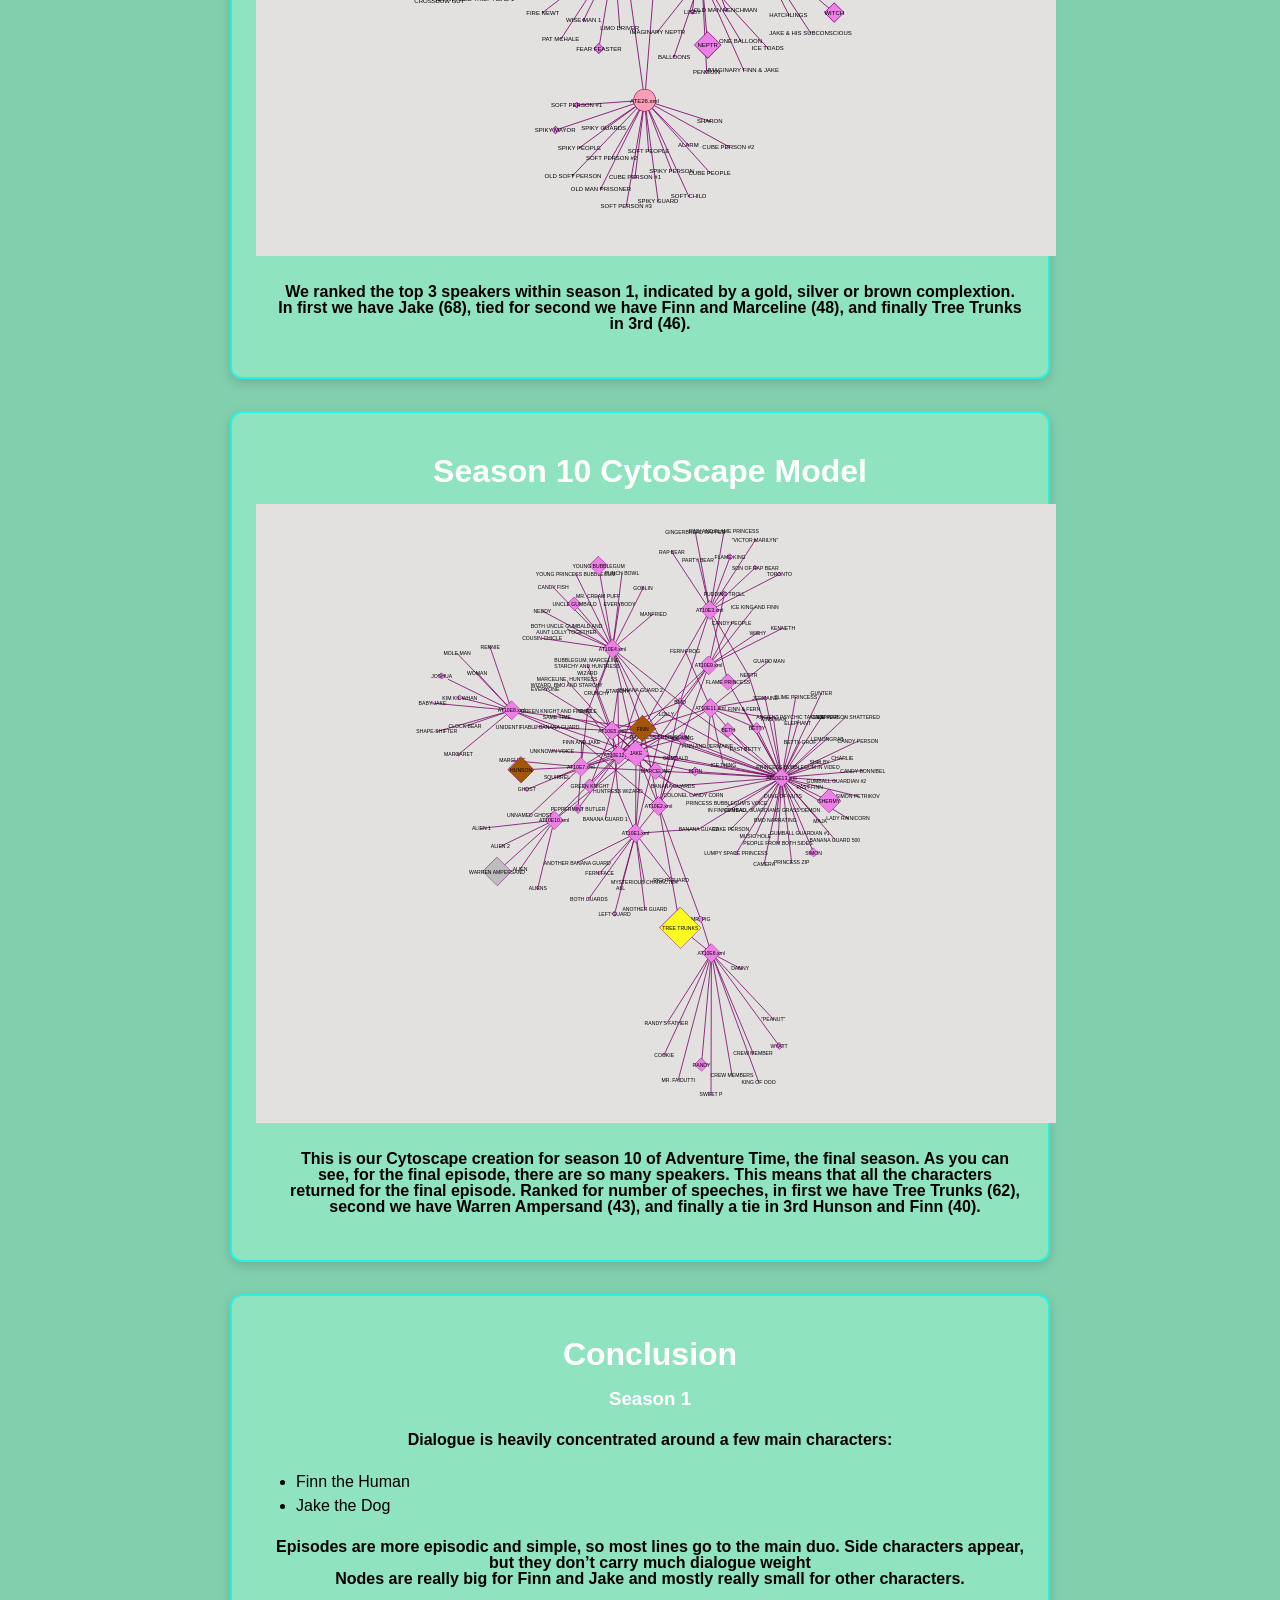
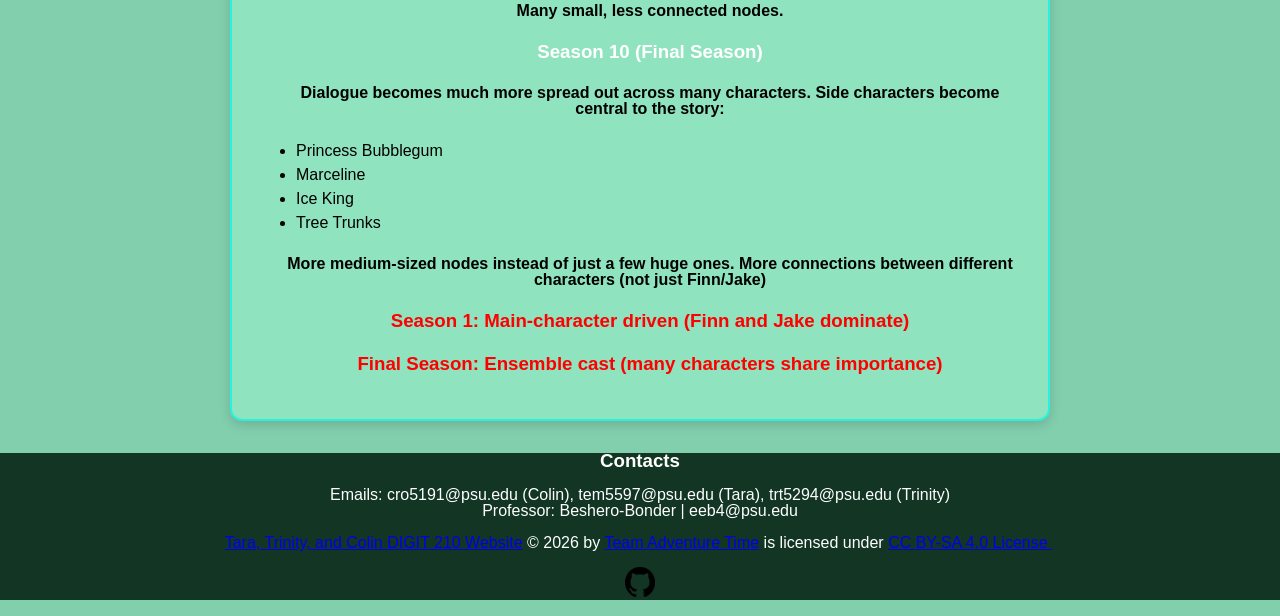
==== commit 81559d99: "fixing creative commons" ====
--- a/docs/analysis.html
+++ b/docs/analysis.html
@@ -1,16 +1,16 @@
 <!DOCTYPE html>
 <html xmlns="http://www.w3.org/1999/xhtml">
-  
+
     <head>
-       
+
         <title>Analysis</title>
         <meta charset="UTF-8" />
         <meta name="viewport" content="width=device-width, initial-scale=1.0" />
-       
+
         <link rel="stylesheet" type="text/css" href="style.css" />
     </head>
-    
-    
+
+
     <body>
         <nav class="navbar">
             <a href="index.html">Home</a>
@@ -19,37 +19,32 @@
             <a href="jupyter.html">Linguistic Analysis</a>
             <a href="analysis.html">Character Analysis</a>
             <a href="credits.html">Credits</a>
-            
-            
         </nav>
-       
-        
-          
-           
-        
         <h1 style="text-align:center;">Character Analysis</h1>
-       
         <h3 style="text-align:center;">DIGIT 210</h3>
-       <div class="content-box">
-                <h1 style="margin-left:20px;">Question</h1>
-                <h4 style="margin-left:20px;">
-                    Can we identify which character is speaking based only on dialogue patterns? We would analyze 3–5 specific
-                    characters and compare their language use across episodes. Some patterns we could look at: Word frequency,
-                    catchphrase detection, sentence length, emotional tone. <b style="color:red;">We also want to figure out differences from the pilot episode
-                        all the way to the finale. We can do this by making separate code for both season 1 and 10.</b>
-                </h4>
-       </div>
+        <div class="content-box">
+            <h1 style="margin-left:20px;">Question</h1>
+            <h4 style="margin-left:20px;"> Can we identify which character is speaking based only on
+                dialogue patterns? We would analyze 3–5 specific characters and compare their
+                language use across episodes. Some patterns we could look at: Word frequency,
+                catchphrase detection, sentence length, emotional tone. <b style="color:red;">We
+                    also want to figure out differences from the pilot episode all the way to the
+                    finale. We can do this by making separate code for both season 1 and 10.</b>
+            </h4>
+        </div>
         <div class="content-box">
             <h1 style="text-align:center;">Legend</h1>
-            
+
             <table border="1" style="text-align:center; margin: 0 auto; background:white;">
                 <tr>
-                    <td><img src="images/circle.png" width="100" alt="circle"></img></td>
-                    <td>This symbolizes a episode node. There are 26 episodes in season 1 and 13 in season 10.</td>
+                    <td><img src="images/circle.png" width="100" alt="circle" /></td>
+                    <td>This symbolizes a episode node. There are 26 episodes in season 1 and 13 in
+                        season 10.</td>
                 </tr>
                 <tr>
-                    <td><img src="images/diamond.png" width="90" alt="diamong"></img></td>
-                    <td>This symbolizes a character node. The larger the size, the more the character speaks.</td>
+                    <td><img src="images/diamond.png" width="90" alt="diamong" /></td>
+                    <td>This symbolizes a character node. The larger the size, the more the
+                        character speaks.</td>
                 </tr>
                 <tr>
                     <td><h4 style="color:yellow;">Yellow Fill</h4></td>
@@ -57,79 +52,83 @@
                 </tr>
                 <tr>
                     <td><h4 style="color:#D3D3D3;">Grey Fill</h4></td>
-                    <td>If a node is filled in grey, then it has the second most total speeches.</td>
+                    <td>If a node is filled in grey, then it has the second most total
+                        speeches.</td>
                 </tr>
                 <tr>
                     <td><h4 style="color:brown;">Brown Fill</h4></td>
-                    <td>If a node is filled in brown, then it has the third most total speeches.</td>
+                    <td>If a node is filled in brown, then it has the third most total
+                        speeches.</td>
                 </tr>
             </table>
         </div>
         <div class="content-box">
             <h1 style="margin-left:20px;">Season 1 CytoScape Model</h1>
-            <img src="images/cytoscape_edit.svg" alt="diagram" class="cyto" width="800"></img>
-            <h4 style="margin-left:20px;">
-                We ranked the top 3 speakers within season 1, indicated by a gold, silver or brown complextion. In first we have Jake (68), tied for second we have Finn and Marceline (48), and finally Tree Trunks in 3rd (46).
-            </h4>
+            <img src="images/cytoscape_edit.svg" alt="diagram" class="cyto" width="800" />
+            <h4 style="margin-left:20px;"> We ranked the top 3 speakers within season 1, indicated
+                by a gold, silver or brown complextion. In first we have Jake (68), tied for second
+                we have Finn and Marceline (48), and finally Tree Trunks in 3rd (46). </h4>
         </div>
         <div class="content-box">
             <h1 style="margin-left:20px;">Season 10 CytoScape Model</h1>
-            <img src="images/cytoscape2edited.svg" alt="diagram" class="cyto" width="800"></img>
-            <h4 style="margin-left:30px;">
-                This is our Cytoscape creation for season 10 of Adventure Time, the final season. As you can see, for the final episode, there are so many speakers. This means that all the characters returned for the final episode. Ranked for number of speeches, in first we have Tree Trunks (62), second we have Warren Ampersand (43), and finally a tie in 3rd Hunson and Finn (40).
-            </h4>
+            <img src="images/cytoscape2edited.svg" alt="diagram" class="cyto" width="800" />
+            <h4 style="margin-left:30px;"> This is our Cytoscape creation for season 10 of Adventure
+                Time, the final season. As you can see, for the final episode, there are so many
+                speakers. This means that all the characters returned for the final episode. Ranked
+                for number of speeches, in first we have Tree Trunks (62), second we have Warren
+                Ampersand (43), and finally a tie in 3rd Hunson and Finn (40). </h4>
         </div>
-       
-       <div class="content-box">
-        <h1 style="margin-left:20px; color:white;">Conclusion</h1>
-       
-        <h3 style="margin-left:20px; color:white;">Season 1</h3>
-        <h4 style="margin-left:20px;">
-            Dialogue is heavily concentrated around a few main characters:</h4>
-        <ul style="text-align:left;">
-            <li>Finn the Human</li>
-            <li>Jake the Dog</li>
-        </ul>
-        <h4 style="margin-left:20px;">
-            Episodes are more episodic and simple, so most lines go to the main duo.
-            Side characters appear, but they don’t carry much dialogue weight<br></br>
-            Nodes are really big for Finn and Jake and mostly really small for other characters.<br>
-            </br>
-            Many small, less connected nodes. 
-        </h4>
-        <h3 style="margin-left:20px; color:white;">Season 10 (Final Season)</h3>
-        <h4 style="margin-left:20px;">
-            Dialogue becomes much more spread out across many characters.
-            Side characters become central to the story:</h4>
-           <ul style="text-align:left;">
-            <li>Princess Bubblegum</li>
-            <li>Marceline</li>
-            <li>Ice King</li>
-            <li>Tree Trunks</li>
-        </ul>
-        <h4 style="margin-left:20px;">
-            More medium-sized nodes instead of just a few huge ones. More connections between different characters (not just Finn/Jake)
-        </h4>
-        <h3 style="margin-left:20px; color:red;">Season 1: Main-character driven (Finn and Jake dominate)</h3>
-        <h3 style="margin-left:20px; color:red;">Final Season: Ensemble cast (many characters share importance)</h3>
-        
+        <div class="content-box">
+            <h1 style="margin-left:20px; color:white;">Conclusion</h1>
+
+            <h3 style="margin-left:20px; color:white;">Season 1</h3>
+            <h4 style="margin-left:20px;"> Dialogue is heavily concentrated around a few main
+                characters:</h4>
+            <ul style="text-align:left;">
+                <li>Finn the Human</li>
+                <li>Jake the Dog</li>
+            </ul>
+            <h4 style="margin-left:20px;"> Episodes are more episodic and simple, so most lines go
+                to the main duo. Side characters appear, but they don’t carry much dialogue
+                weight<br /> Nodes are really big for Finn and Jake and mostly really small for
+                other characters.<br> </br> Many small, less connected nodes. </h4>
+            <h3 style="margin-left:20px; color:white;">Season 10 (Final Season)</h3>
+            <h4 style="margin-left:20px;"> Dialogue becomes much more spread out across many
+                characters. Side characters become central to the story:</h4>
+            <ul style="text-align:left;">
+                <li>Princess Bubblegum</li>
+                <li>Marceline</li>
+                <li>Ice King</li>
+                <li>Tree Trunks</li>
+            </ul>
+            <h4 style="margin-left:20px;"> More medium-sized nodes instead of just a few huge ones.
+                More connections between different characters (not just Finn/Jake) </h4>
+            <h3 style="margin-left:20px; color:red;">Season 1: Main-character driven (Finn and Jake
+                dominate)</h3>
+            <h3 style="margin-left:20px; color:red;">Final Season: Ensemble cast (many characters
+                share importance)</h3>
+
         </div>
-        
-          
-            
-           
         <footer>
-            <h3 style="text-align:center;"><b>Contacts</b> 
+            <h3 style="text-align:center;"><b>Contacts</b>
             </h3>
-            
-            
-            
-            <p style="text-align:center;">Emails: cro5191@psu.edu (Colin), tem5597@psu.edu (Tara), trt5294@psu.edu (Trinity)<br></br>
-                Professor: Beshero-Bonder | eeb4@psu.edu<br></br></p>
-            <p style="text-align:center;"><a href="https://example.com">Tara, Trinity, and Colin DIGIT 210 Website</a> © 2026 by <a href="https://example.com">Team Adventure Time</a> is licensed under <a href="https://creativecommons.org/licenses/by-sa/4.0/">CC BY-SA 4.0</a><img src="https://mirrors.creativecommons.org/presskit/icons/cc.svg" alt="" style="max-width: 1em;max-height:1em;margin-left: .2em;"></img></p>
-            <p style="text-align:center;"><a href="https://github.com/Tara1224/AdventureTime.git" target="blank">
-                    <img src="images/git.png" width="30" alt="GitHub Logo"></img>
-            </a></p>
+
+
+
+            <p style="text-align:center;">Emails: cro5191@psu.edu (Colin), tem5597@psu.edu (Tara),
+                trt5294@psu.edu (Trinity)<br /> Professor: Beshero-Bonder | eeb4@psu.edu<br /></p>
+            <p style="text-align:center;"><a href="https://example.com">Tara, Trinity, and Colin
+                    DIGIT 210 Website</a> © 2026 by <a href="https://example.com">Team Adventure
+                        Time</a> is licensed under <a href="https://creativecommons.org/licenses/by-sa/4.0/">
+                            CC BY-SA 4.0 License
+                        </a>
+                <img src="https://mirrors.creativecommons.org/presskit/icons/cc.svg" alt=""
+                    style="max-width: 1em;max-height:1em;margin-left: .2em;" /></p>
+
+            <p style="text-align:center;"><a href="https://github.com/Tara1224/AdventureTime.git"
+                    target="blank">
+                    <img src="images/git.png" width="30" alt="GitHub Logo" />
+                </a></p>
         </footer>
     </body>
-</html>+</html>
